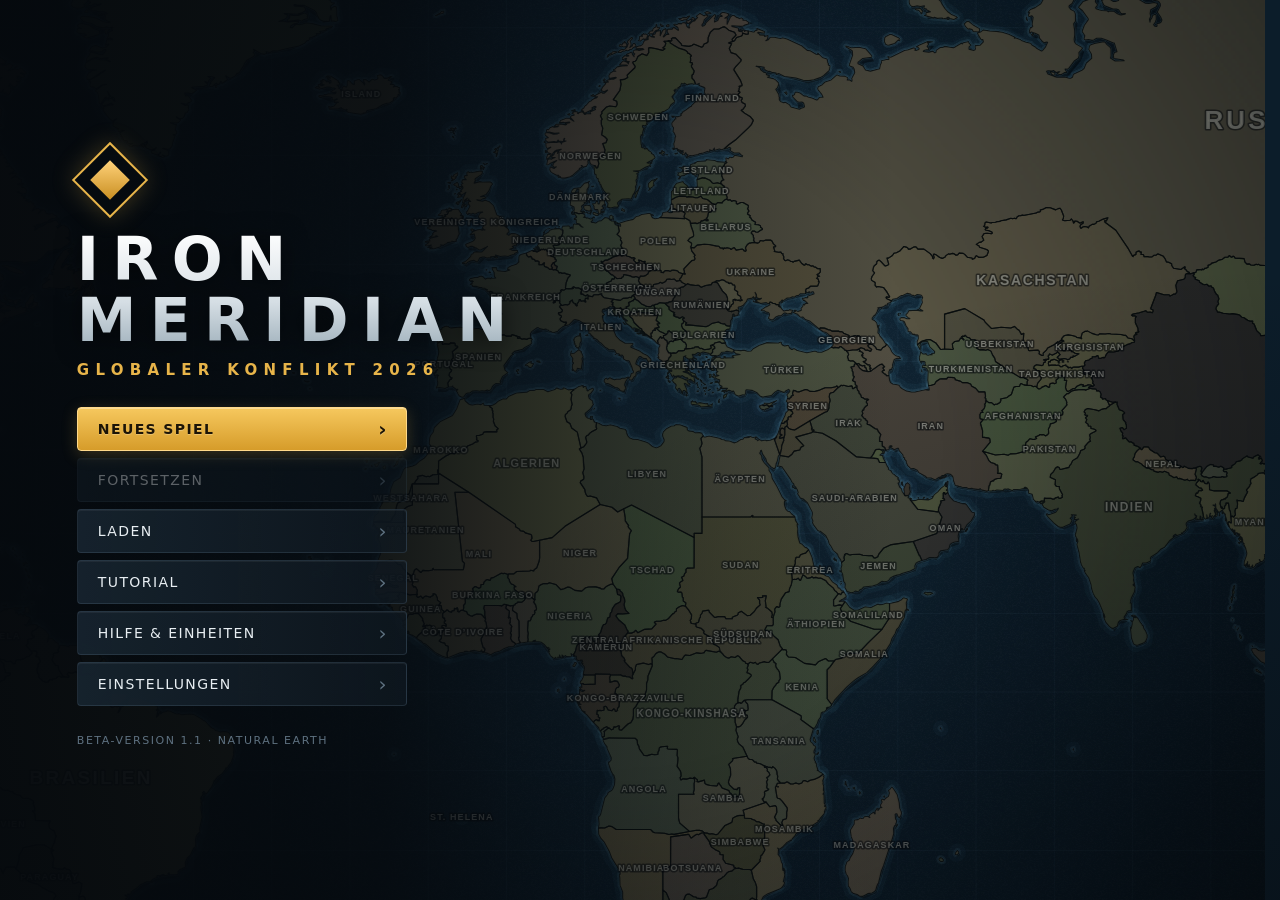
==== index.html @ 8ddc40c3 "Leistungsanzeige mit 60-s-FPS-Messung fuer den Handy-Test Einstellungen -> Leistungsanzeige (FPS) od" ====
<!doctype html>
<html lang="de">
<head>
  <meta charset="utf-8">
  <meta name="viewport" content="width=device-width, initial-scale=1, maximum-scale=1, user-scalable=no, viewport-fit=cover">
  <meta name="theme-color" content="#0b141b">
  <meta name="mobile-web-app-capable" content="yes">
  <meta name="apple-mobile-web-app-capable" content="yes">
  <meta name="description" content="IRON MERIDIAN – globales Echtzeit-Strategiespiel mit Pause (Beta).">
  <title>Iron Meridian</title>
  <link rel="manifest" href="manifest.webmanifest">
  <link rel="icon" href="assets/icon.svg" type="image/svg+xml">
  <link rel="stylesheet" href="css/style.css">
</head>
<body>
  <canvas id="map" aria-label="Weltkarte"></canvas>

  <!-- Loading -->
  <section id="loading" class="screen">
    <div class="brand"><div class="brand-mark"></div><h1 data-t="title"></h1><p data-t="subtitle"></p></div>
    <div class="progress"><div id="loadBar"></div></div>
    <p id="loadText" class="muted" data-t="loading"></p>
  </section>

  <!-- Main menu -->
  <section id="menu" class="screen" hidden>
    <div class="menu-col">
      <div class="brand left"><div class="brand-mark"></div><h1 data-t="title"></h1><p data-t="subtitle"></p></div>
      <nav class="menu-buttons">
        <button class="btn primary" id="mNew" data-t="newGame"></button>
        <button class="btn" id="mCont" data-t="cont"></button>
        <button class="btn" id="mLoad" data-t="load"></button>
        <button class="btn" id="mTut" data-t="tutorial"></button>
        <button class="btn" id="mHelp" data-t="help"></button>
        <button class="btn" id="mSettings" data-t="settings"></button>
      </nav>
      <p class="version"><span data-t="alpha"></span> 1.1 · Natural Earth</p>
    </div>
  </section>

  <!-- Scenario setup -->
  <section id="setup" class="screen" hidden>
    <div class="setup-wrap">
      <div class="setup-col panel-glass" id="setupNations">
        <h2 data-t="chooseCountry"></h2>
        <input id="setupSearch" class="input" type="search" autocomplete="off">
        <div id="blocList" class="scroll"></div>
      </div>
      <div class="setup-col panel-glass" id="setupDetail">
        <div class="setup-scroll">
          <div id="setupInfo"></div>
          <h3 data-t="gameMode"></h3>
          <div class="seg" id="modeSeg">
            <button data-mode="bloc" data-t="modeBloc"></button><button data-mode="ffa" data-t="modeFfa"></button>
          </div>
          <p id="modeDesc" class="muted small"></p>
          <h3 data-t="difficulty"></h3>
          <div class="seg" id="diffSeg">
            <button data-diff="easy" data-t="easy"></button><button data-diff="normal" data-t="normal"></button><button data-diff="hard" data-t="hard"></button>
          </div>
          <p id="diffDesc" class="muted small"></p>
          <h3 id="enemyHead" data-t="chooseEnemy"></h3>
          <div id="enemyList" class="scroll chips-list"></div>
        </div>
        <div class="row end setup-foot">
          <button class="btn" id="setupBack" data-t="back"></button>
          <button class="btn primary" id="setupStart" data-t="start"></button>
        </div>
      </div>
    </div>
  </section>

  <!-- In-game HUD -->
  <div id="hud" hidden>
    <header id="topbar">
      <div class="tb-group" id="tbNation"></div>
      <div class="tb-group res-group">
        <div class="res" id="resM" data-title="money"></div>
        <div class="res" id="resI" data-title="industry"></div>
        <div class="res" id="resO" data-title="oil"></div>
      </div>
      <div class="tb-group time-group">
        <button class="ibtn" id="btnPause" aria-label="Pause"></button>
        <div class="seg small" id="speedSeg"><button data-speed="1">1×</button><button data-speed="2">2×</button><button data-speed="4">4×</button></div>
        <div id="clock"></div>
      </div>
      <div class="tb-group right">
        <button class="ibtn" id="btnObj" aria-label="Ziele"></button>
        <button class="ibtn" id="btnMenu" aria-label="Menü"></button>
      </div>
    </header>
    <div id="pausedTag" data-t="paused"></div>
    <div id="vpTag" hidden></div>
    <div id="objBox" class="panel-glass" hidden></div>
    <div id="log"></div>
    <div id="toasts"></div>
    <aside id="panel" class="panel-glass" hidden></aside>
    <div id="hint" hidden></div>
    <nav id="cmdbar" hidden></nav>
    <div id="quick" class="panel-glass"><button data-q="land"></button><button data-q="air"></button><button data-q="sea"></button><button data-q="msl"></button><button data-q="idle"></button><div id="groups"></div></div>
    <div id="miniWrap" class="panel-glass"><canvas id="mini" width="480" height="244"></canvas></div>
    <div id="tut" class="panel-glass" hidden></div>
  </div>

  <!-- Modal dialogs -->
  <div id="modal" hidden><div class="modal-box panel-glass" role="dialog" aria-modal="true"><div id="modalBody"></div></div></div>

  <script src="js/data/world.js"></script>
  <script src="js/data/scenario.js"></script>
  <script src="js/data/units.js"></script>
  <script src="js/core/util.js"></script>
  <script src="js/i18n.js"></script>
  <script src="js/core/geo.js"></script>
  <script src="js/core/path.js"></script>
  <script src="js/core/game.js"></script>
  <script src="js/core/sim.js"></script>
  <script src="js/core/tactics.js"></script>
  <script src="js/core/ai.js"></script>
  <script src="js/render/symbols.js"></script>
  <script src="js/render/models.js"></script>
  <script src="js/render/models-land.js"></script>
  <script src="js/render/models-east-land.js"></script>
  <script src="js/render/models-air.js"></script>
  <script src="js/render/models-sea.js"></script>
  <script src="js/render/renderer.js"></script>
  <script src="js/audio.js"></script>
  <script src="js/save.js"></script>
  <script src="js/ui/icons.js"></script>
  <script src="js/ui/ui.js"></script>
  <script src="js/ui/panels.js"></script>
  <script src="js/ui/screens.js"></script>
  <script src="js/ui/input.js"></script>
  <script src="js/ui/perf.js"></script>
  <script src="js/crash.js"></script>
  <script src="js/main.js"></script>
</body>
</html>
---- css/style.css ----
/* IRON MERIDIAN – tactical command UI theme */
:root {
  --bg: #070d12;
  --panel: linear-gradient(180deg, rgba(20, 31, 41, 0.94), rgba(11, 18, 25, 0.94));
  --panel-flat: rgba(13, 21, 28, 0.92);
  --panel-solid: #111b23;
  --panel-2: rgba(25, 38, 49, 0.92);
  --card: linear-gradient(180deg, #17242f, #111c25);
  --card-hi: linear-gradient(180deg, #1d2d3a, #15222d);
  --line: rgba(150, 185, 210, 0.14);
  --line-2: rgba(150, 185, 210, 0.28);
  --line-hi: rgba(232, 181, 74, 0.65);
  --text: #e8eef2;
  --muted: #8b9eab;
  --dim: #5e7180;
  --accent: #e8b54a;
  --accent-2: #ffd27a;
  --accent-ink: #1c1406;
  --blue: #6fb3ea;
  --red: #ee6b5d;
  --good: #8fd16a;
  --warn: #e2b33c;
  --bad: #e2553c;
  --radius: 6px;
  --radius-s: 4px;
  --shadow: 0 12px 34px rgba(0, 0, 0, 0.5), 0 2px 6px rgba(0, 0, 0, 0.35);
  --inset: inset 0 1px 0 rgba(255, 255, 255, 0.05);
  --font: Bahnschrift, "DIN Alternate", "Roboto Condensed", "sans-serif-condensed", "Arial Narrow", "Segoe UI", Roboto, system-ui, sans-serif;
  --safe-l: env(safe-area-inset-left, 0px);
  --safe-r: env(safe-area-inset-right, 0px);
  --safe-b: env(safe-area-inset-bottom, 0px);
  --safe-t: env(safe-area-inset-top, 0px);
  --top-h: 54px;
}
* { box-sizing: border-box; -webkit-tap-highlight-color: transparent; }
html, body { margin: 0; height: 100%; overflow: hidden; background: var(--bg); color: var(--text); font-family: var(--font); font-size: 14px; user-select: none; -webkit-user-select: none; touch-action: none; -webkit-font-smoothing: antialiased; }
[hidden] { display: none !important; }
button { font-family: inherit; color: inherit; }
button:focus { outline: none; }
button:focus-visible, .input:focus-visible { outline: 2px solid var(--accent-2); outline-offset: 2px; }
h1, h2, h3 { margin: 0; font-weight: 600; letter-spacing: 0.06em; }
h2 { font-size: 18px; text-transform: uppercase; margin-bottom: 12px; }
h3 { display: flex; align-items: center; gap: 10px; font-size: 11px; text-transform: uppercase; color: var(--muted); margin: 18px 0 9px; letter-spacing: 0.16em; font-weight: 600; }
h3::after { content: ''; flex: 1; height: 1px; background: linear-gradient(90deg, var(--line-2), transparent); }
.muted { color: var(--muted); }
.small { font-size: 12px; }
.row { display: flex; gap: 8px; align-items: center; }
.row.end { justify-content: flex-end; margin-top: 18px; }
.scroll { overflow-y: auto; overscroll-behavior: contain; touch-action: pan-y; }
.scroll, .p-body, .modal-box, .setup-scroll { scrollbar-width: thin; scrollbar-color: #2e4251 transparent; }
::-webkit-scrollbar { width: 6px; height: 6px; }
::-webkit-scrollbar-thumb { background: #2e4251; border-radius: 3px; }
::-webkit-scrollbar-track { background: transparent; }
#map { position: fixed; inset: 0; display: block; cursor: default; }
#map.order { cursor: crosshair; }

/* Glass panel with a gold corner bracket (top left) and a faint top highlight. */
.panel-glass { position: relative; background: var(--panel); border: 1px solid var(--line); border-radius: var(--radius); box-shadow: var(--shadow), var(--inset); backdrop-filter: blur(8px); -webkit-backdrop-filter: blur(8px); }
.panel-glass::before { content: ''; position: absolute; left: -1px; top: -1px; width: 14px; height: 14px; border-left: 2px solid var(--accent); border-top: 2px solid var(--accent); border-top-left-radius: var(--radius); pointer-events: none; opacity: .85; }

/* ---------- Buttons ---------- */
.btn { position: relative; background: var(--card); border: 1px solid var(--line-2); border-radius: var(--radius-s); padding: 11px 18px; font-size: 14px; letter-spacing: 0.1em; text-transform: uppercase; cursor: pointer; transition: background .15s, border-color .15s, transform .06s, box-shadow .15s, color .15s; text-align: left; box-shadow: var(--inset); }
.btn:hover:not(:disabled) { background: var(--card-hi); border-color: var(--line-hi); box-shadow: var(--inset), 0 0 0 1px rgba(232,181,74,.15), 0 4px 14px rgba(0,0,0,.35); }
.btn:active:not(:disabled) { transform: translateY(1px); }
.btn.primary { background: linear-gradient(180deg, #f6c85e, #d69c2a); color: var(--accent-ink); border-color: #ffd98a; font-weight: 700; text-shadow: 0 1px 0 rgba(255,255,255,.25); box-shadow: inset 0 1px 0 rgba(255,255,255,.35), 0 4px 16px rgba(232,181,74,.22); }
.btn.primary:hover:not(:disabled) { background: linear-gradient(180deg, #ffd36f, #e2a834); border-color: #ffe3a6; box-shadow: inset 0 1px 0 rgba(255,255,255,.4), 0 6px 22px rgba(232,181,74,.35); }
.btn:disabled { opacity: .38; cursor: not-allowed; }
.btn.danger { border-color: rgba(226,85,60,.55); color: #ffc9bf; }
.btn.danger:hover:not(:disabled) { border-color: var(--bad); background: linear-gradient(180deg, #3a1d1a, #261412); }
.btn.sm { padding: 7px 11px; font-size: 11px; letter-spacing: .08em; }
.ibtn { width: 38px; height: 38px; display: inline-grid; place-items: center; background: var(--card); border: 1px solid var(--line-2); border-radius: var(--radius-s); cursor: pointer; padding: 0; transition: border-color .15s, background .15s, color .15s; box-shadow: var(--inset); }
.ibtn:hover { border-color: var(--line-hi); background: var(--card-hi); color: var(--accent-2); }
.ibtn svg { width: 18px; height: 18px; }
.seg { display: inline-flex; border: 1px solid var(--line-2); border-radius: var(--radius-s); overflow: hidden; background: rgba(6,11,15,.55); }
.seg button { background: transparent; border: 0; padding: 9px 14px; cursor: pointer; font-size: 12px; letter-spacing: .08em; text-transform: uppercase; border-right: 1px solid var(--line); color: var(--muted); transition: background .15s, color .15s; }
.seg button:hover:not(.on) { color: var(--text); background: rgba(255,255,255,.04); }
.seg button:last-child { border-right: 0; }
.seg button.on { background: linear-gradient(180deg, #f3c35a, #d69c2a); color: var(--accent-ink); font-weight: 700; }
.seg.small button { padding: 0 10px; height: 36px; font-size: 12px; font-weight: 600; }
.input { width: 100%; background: rgba(5,10,14,.7); border: 1px solid var(--line-2); border-radius: var(--radius-s); color: var(--text); padding: 10px 12px 10px 34px; font: inherit; margin-bottom: 12px; user-select: text; transition: border-color .15s;
  background-image: url("data:image/svg+xml,%3Csvg xmlns='http://www.w3.org/2000/svg' viewBox='0 0 24 24' fill='none' stroke='%238b9eab' stroke-width='2' stroke-linecap='round'%3E%3Ccircle cx='11' cy='11' r='7'/%3E%3Cpath d='M20 20l-4-4'/%3E%3C/svg%3E"); background-repeat: no-repeat; background-position: 10px center; background-size: 16px; }
.input:focus { border-color: var(--line-hi); outline: none; }

/* ---------- Screens ---------- */
.screen { position: fixed; inset: 0; z-index: 20; display: flex; align-items: center; justify-content: center; }
#loading { flex-direction: column; gap: 24px; background: radial-gradient(ellipse at 50% 45%, #15283a 0%, #09121a 55%, #04080b 100%); }
#loading::after { content: ''; position: absolute; inset: 0; pointer-events: none; background: repeating-linear-gradient(0deg, rgba(255,255,255,.018) 0 1px, transparent 1px 3px); }
.brand { text-align: center; position: relative; }
.brand h1 { font-size: clamp(30px, 6vw, 60px); letter-spacing: .22em; font-weight: 700; line-height: 1.02; background: linear-gradient(180deg, #ffffff 0%, #d5dee4 60%, #9fb0bb 100%); -webkit-background-clip: text; background-clip: text; color: transparent; filter: drop-shadow(0 3px 12px rgba(0,0,0,.6)); }
/* The gradient is clipped to the text box, so the box must be as wide as the (letter-spaced) title, not the column. */
.brand.left h1 { display: inline-block; }
.brand p { margin: 10px 0 0; color: var(--accent); letter-spacing: .42em; text-transform: uppercase; font-size: clamp(11px, 1.5vw, 15px); font-weight: 600; }
.brand.left { text-align: left; }
.brand-mark { width: 54px; height: 54px; margin: 0 auto 18px; border: 2px solid var(--accent); transform: rotate(45deg); position: relative; box-shadow: 0 0 24px rgba(232,181,74,.25); animation: markPulse 3.2s ease-in-out infinite; }
.brand-mark::after { content: ''; position: absolute; inset: 11px; background: linear-gradient(135deg, var(--accent-2), #c98f22); }
@keyframes markPulse { 50% { box-shadow: 0 0 38px rgba(232,181,74,.45); } }
.brand.left .brand-mark { margin: 0 0 22px 6px; }
.progress { width: min(380px, 70vw); height: 4px; background: rgba(255,255,255,.06); border-radius: 2px; overflow: hidden; box-shadow: 0 0 0 1px var(--line); }
#loadBar { height: 100%; width: 0; background: linear-gradient(90deg, #c98f22, var(--accent-2)); transition: width .2s; box-shadow: 0 0 12px rgba(232,181,74,.6); }
#loadText { letter-spacing: .14em; text-transform: uppercase; font-size: 12px; }

#menu { justify-content: flex-start; background: linear-gradient(90deg, rgba(5,9,13,.95) 0%, rgba(5,9,13,.82) 30%, rgba(5,9,13,.2) 58%, rgba(5,9,13,0) 70%), radial-gradient(ellipse at 100% 100%, rgba(5,9,13,.5), transparent 50%); }
.menu-col { padding: 0 calc(6vw + var(--safe-l)); display: flex; flex-direction: column; gap: 28px; max-width: 540px; animation: menuIn .5s ease-out both; }
@keyframes menuIn { from { opacity: 0; transform: translateX(-16px); } }
.menu-buttons { display: flex; flex-direction: column; gap: 7px; width: min(330px, 80vw); }
.menu-buttons .btn { padding: 13px 18px 13px 20px; display: flex; align-items: center; justify-content: space-between; background: linear-gradient(90deg, rgba(23,36,47,.92), rgba(15,24,32,.75)); border-color: var(--line); }
.menu-buttons .btn::after { content: '›'; font-size: 20px; line-height: 0; color: var(--dim); transition: transform .15s, color .15s; }
.menu-buttons .btn:hover:not(:disabled)::after { transform: translateX(4px); color: var(--accent); }
.menu-buttons .btn:hover:not(:disabled) { padding-left: 24px; }
.menu-buttons .btn.primary { background: linear-gradient(180deg, #f6c85e, #d69c2a); border-color: #ffd98a; }
.menu-buttons .btn.primary::after { color: var(--accent-ink); }
.version { color: var(--dim); font-size: 11px; letter-spacing: .14em; margin: 0; text-transform: uppercase; }

#setup { background: radial-gradient(ellipse at center, transparent 40%, rgba(4,8,11,.55) 100%); padding: calc(16px + var(--safe-t)) calc(16px + var(--safe-r)) calc(16px + var(--safe-b)) calc(16px + var(--safe-l)); pointer-events: none; }
.setup-wrap { width: 100%; height: 100%; display: flex; justify-content: space-between; gap: 16px; }
.setup-col { pointer-events: auto; width: min(390px, 46vw); padding: 20px; display: flex; flex-direction: column; min-height: 0; animation: fadeUp .35s ease-out both; }
.setup-col + .setup-col { animation-delay: .06s; }
#setupDetail { overflow: hidden; }
.setup-scroll { flex: 1; min-height: 0; overflow-y: auto; margin-right: -8px; padding-right: 8px; }
/* Back / Start always stay visible below the scrolling settings. */
.setup-foot { flex: none; margin-top: 12px; padding-top: 12px; border-top: 1px solid var(--line); }
@keyframes fadeUp { from { opacity: 0; transform: translateY(10px); } }
#blocList { flex: 1; min-height: 0; margin-right: -8px; padding-right: 8px; }
.bloc { margin-bottom: 14px; }
.bloc-name { font-size: 10px; text-transform: uppercase; letter-spacing: .18em; color: var(--accent); margin: 8px 0 7px; font-weight: 600; opacity: .9; }
.nation-grid { display: grid; grid-template-columns: repeat(auto-fill, minmax(108px, 1fr)); gap: 6px; }
.nation { background: var(--card); border: 1px solid var(--line); border-radius: var(--radius-s); padding: 8px 9px; font-size: 13px; cursor: pointer; text-align: left; display: flex; flex-direction: column; gap: 4px; transition: border-color .15s, background .15s, transform .06s; box-shadow: var(--inset); }
.nation small { color: var(--blue); font-size: 9px; letter-spacing: .02em; opacity: .7; }
.nation:hover { border-color: var(--line-2); background: var(--card-hi); }
.nation:active { transform: scale(.98); }
.nation.on { border-color: var(--blue); background: linear-gradient(180deg, rgba(111,179,234,.28), rgba(111,179,234,.12)); box-shadow: 0 0 0 1px rgba(111,179,234,.35), 0 0 16px rgba(111,179,234,.18); }
.nation.on small { opacity: 1; }
#setupInfo h2 { font-size: 22px; color: #fff; }
#blocList { overflow-x: hidden; }
.chips-list { max-height: 34vh; min-height: 120px; display: flex; flex-direction: column; gap: 6px; }
.enemy-opt { text-align: left; background: var(--card); border: 1px solid var(--line); border-left: 3px solid rgba(238,107,93,.35); border-radius: var(--radius-s); padding: 10px 12px; cursor: pointer; transition: border-color .15s, background .15s; line-height: 1.4; }
.enemy-opt:hover { border-color: var(--line-2); border-left-color: rgba(238,107,93,.7); }
.enemy-opt.on { border-color: rgba(238,107,93,.75); border-left-color: var(--red); background: linear-gradient(90deg, rgba(238,107,93,.22), rgba(238,107,93,.06)); }
.enemy-opt b { display: block; font-size: 13px; letter-spacing: .06em; text-transform: uppercase; margin-bottom: 2px; }
.enemy-opt span { font-size: 11px; color: var(--muted); }
.side-tag { display: inline-block; padding: 3px 8px; border-radius: 3px; font-size: 10px; letter-spacing: .12em; text-transform: uppercase; font-weight: 700; white-space: nowrap; }
.side-tag.P { background: rgba(111,179,234,.18); color: var(--blue); box-shadow: inset 0 0 0 1px rgba(111,179,234,.35); }
.side-tag.E { background: rgba(238,107,93,.18); color: var(--red); box-shadow: inset 0 0 0 1px rgba(238,107,93,.35); }
.side-tag.N { background: rgba(160,160,150,.16); color: #bbb; box-shadow: inset 0 0 0 1px rgba(160,160,150,.3); }
.side-tag.A { background: rgba(95,208,191,.16); color: #7fe0d1; box-shadow: inset 0 0 0 1px rgba(95,208,191,.35); }
.chip.own { background: rgba(111,179,234,.28); border-color: rgba(111,179,234,.6); color: #fff; }
.chip.ally { background: rgba(95,208,191,.1); border-color: rgba(95,208,191,.3); color: #cff3ec; }
.chips { display: flex; flex-wrap: wrap; gap: 4px; margin-top: 8px; }
.chip { font-size: 11px; padding: 3px 8px; border-radius: 10px; background: rgba(111,179,234,.1); border: 1px solid rgba(111,179,234,.22); color: #cfe3f3; }
.stat-line { display: flex; justify-content: space-between; align-items: center; font-size: 12px; color: var(--muted); padding: 6px 0; border-bottom: 1px solid var(--line); }
.stat-line b { color: var(--text); font-weight: 600; font-variant-numeric: tabular-nums; }

/* ---------- HUD ---------- */
#hud { position: fixed; inset: 0; z-index: 10; pointer-events: none; }
#hud > * { pointer-events: auto; }
#topbar { position: absolute; top: 0; left: 0; right: 0; height: var(--top-h); display: flex; align-items: center; gap: 10px; padding: 7px calc(10px + var(--safe-r)) 7px calc(10px + var(--safe-l));
  background: linear-gradient(180deg, rgba(14,23,31,.97), rgba(8,14,19,.92)); border-bottom: 1px solid var(--line); box-shadow: 0 6px 24px rgba(0,0,0,.4); }
#topbar::after { content: ''; position: absolute; left: 0; right: 0; bottom: -1px; height: 1px; background: linear-gradient(90deg, transparent, rgba(232,181,74,.55) 20%, rgba(232,181,74,.55) 80%, transparent); opacity: .5; }
.tb-group { display: flex; align-items: center; gap: 8px; }
.tb-group.right { margin-left: auto; }
#tbNation { font-weight: 700; letter-spacing: .14em; text-transform: uppercase; font-size: 13px; padding: 0 14px 0 4px; height: 38px; border-right: 1px solid var(--line); white-space: nowrap; }
#tbNation .dot { display: inline-block; width: 10px; height: 10px; background: var(--blue); margin-right: 10px; transform: rotate(45deg); box-shadow: 0 0 10px rgba(111,179,234,.7); }
.res-group { gap: 6px; }
.res { display: flex; align-items: center; gap: 8px; font-variant-numeric: tabular-nums; height: 38px; padding: 0 12px 0 9px; background: rgba(5,10,14,.55); border: 1px solid var(--line); border-radius: var(--radius-s); position: relative; }
.res svg { width: 18px; height: 18px; flex: none; }
.res .v { font-size: 15px; font-weight: 700; min-width: 44px; line-height: 1; }
.res .inc { font-size: 10px; color: var(--good); line-height: 1; letter-spacing: .02em; }
.res .v, .res .inc { display: block; }
.res .inc.neg, .res.neg .v { color: var(--bad, #e2553c); }
.res { cursor: pointer; }
.res .num { display: flex; flex-direction: column; gap: 3px; }
.time-group { margin-left: 6px; padding-left: 12px; border-left: 1px solid var(--line); }
#clock { font-size: 11px; color: var(--muted); letter-spacing: .06em; white-space: nowrap; font-variant-numeric: tabular-nums; line-height: 1.25; }
#clock b { color: var(--text); display: block; font-size: 13px; letter-spacing: .04em; }
#btnPause { width: 42px; }
#btnPause.on { background: linear-gradient(180deg, #f6c85e, #d69c2a); color: var(--accent-ink); border-color: var(--accent-2); box-shadow: 0 0 14px rgba(232,181,74,.4); }
#pausedTag { position: absolute; top: calc(var(--top-h) + 10px); left: 50%; transform: translateX(-50%); padding: 5px 20px 5px 16px; background: linear-gradient(180deg, rgba(246,200,94,.96), rgba(214,156,42,.96)); color: var(--accent-ink); font-weight: 700; letter-spacing: .32em; font-size: 12px; border-radius: 3px; pointer-events: none; box-shadow: 0 4px 18px rgba(232,181,74,.3); animation: pausedPulse 2s ease-in-out infinite; }
#pausedTag::before { content: '❚❚'; letter-spacing: 1px; margin-right: 10px; font-size: 10px; }
@keyframes pausedPulse { 50% { opacity: .78; } }

#objBox { position: absolute; top: calc(var(--top-h) + 8px); right: calc(10px + var(--safe-r)); width: 300px; max-width: calc(100vw - 20px); padding: 16px; z-index: 2; animation: fadeUp .2s ease-out;
  max-height: calc(100% - var(--top-h) - 16px); overflow-y: auto; overscroll-behavior: contain; }
#objBox h2 { font-size: 14px; color: var(--accent); letter-spacing: .14em; }
#objBox .meter { height: 8px; background: rgba(255,255,255,.06); border-radius: 4px; overflow: hidden; margin: 6px 0 12px; box-shadow: inset 0 0 0 1px var(--line); }
#objBox .meter i { display: block; height: 100%; background: linear-gradient(90deg, #3f86c4, var(--blue)); box-shadow: 0 0 10px rgba(111,179,234,.6); }
#objBox .meter.vp { position: relative; height: 10px; }
#objBox .meter.vp s { position: absolute; top: 0; bottom: 0; width: 2px; margin-left: -1px; background: var(--accent); box-shadow: 0 0 6px rgba(232,181,74,.8); }
#objBox .stat-line b.neg { color: var(--bad, #e2553c); }
#objBox .desc.small { font-size: 11px; margin: 0 0 10px; }
#objBox .vp-hold { margin: 0 0 8px; padding: 6px 10px; border-radius: 3px; font-weight: 700; font-size: 12px; background: rgba(143,209,106,.15); color: #c6efad; border: 1px solid rgba(143,209,106,.5); }
#objBox .vp-hold.lose { background: rgba(226,85,60,.15); color: #ffd2c8; border-color: rgba(226,85,60,.6); }

/* Points victory / surrender countdown under the top bar. */
#vpTag { position: absolute; top: calc(var(--top-h) + 42px); left: 50%; transform: translateX(-50%); padding: 5px 16px; font-weight: 700; letter-spacing: .2em; font-size: 12px; border-radius: 3px; pointer-events: none; white-space: nowrap; animation: pausedPulse 1.4s ease-in-out infinite; z-index: 2; }
#vpTag.win { background: linear-gradient(180deg, rgba(120,190,90,.96), rgba(70,140,55,.96)); color: #0d1a0a; box-shadow: 0 4px 18px rgba(143,209,106,.35); }
#vpTag.lose { background: linear-gradient(180deg, rgba(226,85,60,.96), rgba(170,50,35,.96)); color: #fff; box-shadow: 0 4px 18px rgba(226,85,60,.35); }
#vpTag[hidden] { display: none; }

#log { position: absolute; top: calc(var(--top-h) + 10px); left: calc(10px + var(--safe-l)); width: 310px; display: flex; flex-direction: column; gap: 4px; pointer-events: none; }
.log-item { position: relative; font-size: 12px; line-height: 1.35; padding: 6px 10px 6px 26px; background: linear-gradient(90deg, rgba(10,17,23,.9), rgba(10,17,23,.65)); border: 1px solid var(--line); border-left: 3px solid var(--muted); border-radius: 3px; animation: logIn .25s ease-out; transition: opacity .6s, background .15s; box-shadow: 0 3px 10px rgba(0,0,0,.25); }
.log-item::before { content: '•'; position: absolute; left: 10px; top: 50%; transform: translateY(-50%); font-weight: 700; color: var(--muted); }
.log-item[style*="pointer"]:hover { background: linear-gradient(90deg, rgba(25,38,49,.95), rgba(14,22,29,.8)); }
.log-item.good { border-left-color: var(--good); }
.log-item.good::before { content: '▲'; color: var(--good); font-size: 9px; }
.log-item.bad { border-left-color: var(--bad); }
.log-item.bad::before { content: '!'; color: var(--bad); }
.log-item.info { border-left-color: var(--blue); }
.log-item.info::before { content: 'i'; color: var(--blue); font-style: italic; }
.log-item.warn { border-left-color: var(--warn); }
.log-item.warn::before { content: '▲'; color: var(--warn); font-size: 9px; }
@keyframes logIn { from { opacity: 0; transform: translateX(-10px); } }
#toasts { position: absolute; top: calc(var(--top-h) + 46px); left: 50%; transform: translateX(-50%); display: flex; flex-direction: column; align-items: center; gap: 6px; pointer-events: none; z-index: 3; }
.toast { padding: 10px 20px; background: linear-gradient(180deg, rgba(22,34,44,.97), rgba(12,19,26,.97)); border: 1px solid var(--line-2); border-radius: var(--radius); font-size: 13px; letter-spacing: .04em; animation: toastIn .22s cubic-bezier(.2,1.4,.5,1); box-shadow: var(--shadow); }
@keyframes toastIn { from { opacity: 0; transform: translateY(-8px) scale(.96); } }
.toast.bad { border-color: rgba(226,85,60,.75); color: #ffd2c8; background: linear-gradient(180deg, rgba(58,24,20,.97), rgba(32,13,11,.97)); }
.toast.good { border-color: rgba(143,209,106,.6); }

/* Side panel */
#panel { position: absolute; top: calc(var(--top-h) + 8px); right: calc(10px + var(--safe-r)); bottom: calc(82px + var(--safe-b)); width: 350px; display: flex; flex-direction: column; overflow: hidden; animation: panelIn .2s ease-out; }
@keyframes panelIn { from { opacity: 0; transform: translateX(14px); } }
/* Folded: only the head stays, the map behind is free. */
#panel.min { bottom: auto; height: auto; animation: none; }
#panel.min .p-body { display: none; }
#panel.min .p-head { border-bottom: 0; }
#panel.min .ttl { cursor: pointer; }
.p-head .fold { margin-right: -6px; }
.p-head { padding: 14px 14px 12px 16px; border-bottom: 1px solid var(--line); display: flex; gap: 10px; align-items: flex-start; background: linear-gradient(180deg, rgba(255,255,255,.035), transparent); }
.p-head .ttl { flex: 1; min-width: 0; }
.p-head h2 { font-size: 17px; margin: 0; text-transform: none; letter-spacing: .03em; white-space: nowrap; overflow: hidden; text-overflow: ellipsis; color: #fff; }
.p-head .sub { font-size: 10px; color: var(--muted); letter-spacing: .12em; text-transform: uppercase; margin-top: 4px; }
.p-head .side-tag { margin-top: 2px; }
.p-head .x { flex: none; width: 32px; height: 32px; }
.p-body { padding: 12px 16px 16px; overflow-y: auto; flex: 1; touch-action: pan-y; overscroll-behavior: contain; }
.kv { display: grid; grid-template-columns: auto 1fr; gap: 7px 14px; font-size: 12px; margin-bottom: 10px; align-items: center; padding: 10px 12px; background: rgba(5,10,14,.4); border: 1px solid var(--line); border-radius: var(--radius-s); }
.kv span { color: var(--muted); }
.bar { height: 6px; background: rgba(255,255,255,.07); border-radius: 3px; overflow: hidden; margin-top: 4px; box-shadow: inset 0 0 0 1px rgba(0,0,0,.25); }
.bar i { display: block; height: 100%; background: linear-gradient(90deg, #6bb04a, var(--good)); transition: width .3s; border-radius: 3px; }
.bar.warn i { background: linear-gradient(90deg, #c8901f, var(--warn)); }
.bar.bad i { background: linear-gradient(90deg, #b8392a, var(--bad)); }
.bar.blue i { background: linear-gradient(90deg, #3f86c4, var(--blue)); }
.stars { color: var(--accent); letter-spacing: 2px; text-shadow: 0 0 8px rgba(232,181,74,.4); }
.stars .muted { text-shadow: none; color: #33424d; }
/* Tabs wrap into rows, so every tab stays visible even with all institutions built. */
.tabs { display: flex; flex-wrap: wrap; gap: 4px; margin: 10px 0 10px; padding: 3px; background: rgba(5,10,14,.5); border: 1px solid var(--line); border-radius: var(--radius-s); }
.tabs button { flex: 1 1 28%; min-width: 0; background: transparent; border: 0; border-radius: 3px; padding: 8px 6px; font-size: 11px; text-transform: uppercase; letter-spacing: .06em; color: var(--muted); cursor: pointer; white-space: nowrap; overflow: hidden; text-overflow: ellipsis; transition: background .15s, color .15s; display: flex; align-items: center; justify-content: center; gap: 5px; }
.tabs button small { font-size: 9px; padding: 0 4px; border-radius: 6px; background: rgba(255,255,255,.08); color: inherit; letter-spacing: 0; }
.tabs button:hover:not(.on) { color: var(--text); background: rgba(255,255,255,.04); }
.tabs button.on { color: var(--accent-ink); background: linear-gradient(180deg, #f3c35a, #d69c2a); font-weight: 700; }
.bld { display: flex; align-items: center; gap: 10px; padding: 8px 0; border-bottom: 1px solid var(--line); font-size: 13px; min-height: 44px; }
.bld:last-child { border-bottom: 0; }
.bld .nm { flex: 1; }
.bld .lv { color: var(--accent); font-size: 11px; min-width: 40px; font-weight: 600; letter-spacing: .04em; }
.cost { display: inline-flex; gap: 8px; font-size: 11px; color: #b7c5ce; font-variant-numeric: tabular-nums; align-items: center; }
.cost i { font-style: normal; display: inline-flex; align-items: center; gap: 3px; }
.cost svg { width: 12px; height: 12px; }
.cost .no { color: var(--bad); }
.ugrid { display: grid; grid-template-columns: repeat(2, 1fr); gap: 7px; }
.ucard { background: var(--card); border: 1px solid var(--line); border-radius: var(--radius-s); padding: 8px; text-align: left; cursor: pointer; display: flex; flex-direction: column; gap: 6px; min-height: 80px; position: relative; transition: border-color .15s, background .15s, transform .06s, box-shadow .15s; box-shadow: var(--inset); overflow: hidden; }
.ucard::after { content: '+'; position: absolute; right: 7px; bottom: 4px; font-size: 18px; font-weight: 300; color: var(--accent); opacity: 0; transition: opacity .15s; }
.ucard:hover:not(.off) { border-color: var(--line-hi); background: var(--card-hi); box-shadow: var(--inset), 0 4px 14px rgba(0,0,0,.35); }
.ucard:hover:not(.off)::after { opacity: .9; }
.ucard:active:not(.off) { transform: scale(.97); }
.ucard.off { opacity: .42; cursor: not-allowed; filter: saturate(.4); }
.ucard .top { display: flex; flex-direction: column; gap: 4px; align-items: stretch; }
.ucard img { width: 100%; max-width: 98px; height: 52px; object-fit: contain; align-self: center; flex: none; background: radial-gradient(ellipse at center, rgba(111,179,234,.16), transparent 70%); border-radius: 3px; }
.ucard .nm { font-size: 12px; line-height: 1.15; font-weight: 600; overflow-wrap: break-word; hyphens: auto; -webkit-hyphens: auto; }
.ucard .lock { font-size: 10px; color: var(--warn); line-height: 1.25; }
.ucard .upk { font-size: 10px; color: var(--muted, #9aa7ae); line-height: 1.2; }
.ucard .tm { position: absolute; right: 6px; top: 6px; font-size: 10px; color: var(--muted); background: rgba(5,10,14,.6); padding: 1px 5px; border-radius: 8px; }
.qitem { display: flex; align-items: center; gap: 10px; padding: 7px 10px; font-size: 12px; background: rgba(5,10,14,.4); border: 1px solid var(--line); border-radius: var(--radius-s); margin-bottom: 4px; }
.qitem .nm { flex: 2 1 auto; min-width: 0; white-space: nowrap; overflow: hidden; text-overflow: ellipsis; }
.qitem .bar { flex: 1 1 40px; min-width: 36px; margin: 0; }
.qitem .bar i { transition: width .25s linear; }
.qitem button { background: transparent; border: 1px solid var(--line-2); border-radius: 3px; width: 26px; height: 26px; cursor: pointer; padding: 0; color: var(--muted); flex: none; transition: color .15s, border-color .15s; }
.qitem button:hover { color: var(--bad); border-color: var(--bad); }
.unit-big { display: flex; gap: 14px; align-items: center; margin-bottom: 12px; }
.unit-big img { width: 76px; height: 54px; flex: none; background: radial-gradient(ellipse at center, rgba(111,179,234,.18), transparent 70%); border-radius: var(--radius-s); border: 1px solid var(--line); }
.wpn { display: flex; justify-content: space-between; font-size: 12px; padding: 6px 0; border-bottom: 1px solid var(--line); }
.wpn span { color: var(--muted); }
.groups { display: grid; grid-template-columns: repeat(auto-fill, minmax(96px, 1fr)); gap: 6px; }
.gchip { background: var(--card); border: 1px solid var(--line); border-radius: var(--radius-s); padding: 6px 7px; display: flex; gap: 6px; align-items: center; cursor: pointer; font-size: 11px; text-align: left; transition: border-color .15s; }
.gchip:hover { border-color: var(--line-hi); }
.gchip img { width: 30px; height: 21px; flex: none; }
.gchip b { font-size: 15px; color: var(--accent); }
.gchip { min-width: 0; }
.gchip span { min-width: 0; overflow: hidden; text-overflow: ellipsis; white-space: nowrap; }
.desc { font-size: 12px; color: var(--muted); line-height: 1.5; margin: 4px 0 10px; }
.mini-list .row { padding: 6px 0; border-bottom: 1px solid var(--line); font-size: 12px; }
.mini-list .row span { flex: 1; }
.mini-list .row span.row { flex: none; gap: 4px; }
/* Province panel: views, batch size and army target. */
.view-seg { display: flex; margin-top: 12px; }
.view-seg button { flex: 1; }
.opt-row { display: flex; align-items: center; justify-content: space-between; gap: 8px; margin: 0 0 8px; font-size: 11px; color: var(--muted); text-transform: uppercase; letter-spacing: .06em; }
.opt-row .seg { flex-wrap: wrap; max-width: 75%; }
.opt-row .seg.small button { height: 30px; padding: 0 9px; }
.qitem img { width: 26px; height: 18px; flex: none; }
.qitem .cnt { color: var(--accent); }
.army-tag { display: inline-grid; place-items: center; min-width: 16px; height: 16px; padding: 0 3px; font-size: 10px; font-weight: 700; border-radius: 3px; background: var(--accent); color: var(--accent-ink); }
.bld .nm small { display: block; font-size: 10px; color: var(--muted); margin-top: 2px; line-height: 1.3; }
.warn-line { color: var(--warn); }
.fcard .fl { display: flex; flex-wrap: wrap; gap: 4px 8px; font-size: 11px; font-weight: 700; color: var(--accent); }
.fcard .fl span { display: flex; align-items: center; gap: 2px; }
.fcard .fl img { width: 26px; height: 18px; max-width: none; background: none; }
.nuke-ico { display: grid; place-items: center; height: 52px; font-size: 34px; color: #ffd84a; text-shadow: 0 0 12px rgba(255,210,60,.5); font-style: normal; }
.nukecard { border-color: rgba(255,210,60,.35); }
.btn.sm.nuke, .cmd.nuke { border-color: rgba(255,210,60,.55); color: #ffd84a; }
/* Air force and missile overviews (quick bar). */
.btn-row { display: flex; flex-wrap: wrap; gap: 6px; margin-bottom: 10px; }
.btn-row .btn { flex: 1 1 auto; }
.alist { display: flex; flex-direction: column; gap: 4px; margin-top: 6px; }
.arow, .mrow { display: flex; align-items: center; gap: 10px; padding: 6px 9px; font-size: 12px; text-align: left; color: var(--text); background: var(--card); border: 1px solid var(--line); border-left: 3px solid var(--line-2); border-radius: var(--radius-s); }
.arow { cursor: pointer; transition: border-color .15s; }
.arow:hover { border-color: var(--line-hi); }
.arow.ground { border-left-color: var(--good); }
.arow.fly { border-left-color: var(--blue); }
.arow.cas { border-left-color: var(--accent); }
.arow img, .mrow img { width: 34px; height: 24px; flex: none; }
.arow .nm, .mrow .nm { flex: 1 1 auto; min-width: 0; overflow: hidden; text-overflow: ellipsis; white-space: nowrap; }
.arow .nm small, .mrow .nm small { display: block; font-size: 10px; color: var(--muted); margin-top: 1px; overflow: hidden; text-overflow: ellipsis; }
.arow .bar { flex: 0 0 54px; margin: 0; }
.mrow { margin-bottom: 5px; }
.mrow .nm b { color: var(--accent); }
.mrow .btn { flex: none; }
.mrow.on { border-color: var(--accent); background: linear-gradient(90deg, rgba(232,181,74,.18), rgba(232,181,74,.05)); }
.cmd.nuke .nuke-ico { height: 21px; font-size: 20px; }
.ency .nuke-ico { height: 30px; font-size: 24px; }
#hint.nuke { background: linear-gradient(180deg, rgba(255,220,80,.97), rgba(226,85,60,.97)); }
/* Army controls in the selection panel. */
.army-box { display: flex; flex-direction: column; gap: 6px; padding: 8px; margin-bottom: 10px; background: rgba(232,181,74,.06); border: 1px solid rgba(232,181,74,.22); border-radius: var(--radius-s); }
.army-row { display: flex; flex-wrap: wrap; align-items: center; gap: 6px; }
.army-row .nm { font-weight: 700; font-size: 13px; }
.army-badge { display: grid; place-items: center; width: 22px; height: 22px; background: var(--accent); color: var(--accent-ink); border-radius: 4px; font-size: 13px; }
.achip { font-size: 11px; padding: 6px 10px; min-height: 30px; border-radius: var(--radius-s); background: var(--card); border: 1px solid var(--line-2); color: var(--text); cursor: pointer; letter-spacing: .03em; transition: border-color .15s, background .15s; }
.achip:hover { border-color: var(--line-hi); background: var(--card-hi); }
.achip.on { border-color: var(--accent); background: linear-gradient(180deg, rgba(232,181,74,.3), rgba(232,181,74,.12)); color: #fff; }
.achip.bad:hover { border-color: var(--bad); color: var(--bad); }
.uchip { position: relative; }
.uchip em { position: absolute; top: 2px; right: 3px; font-style: normal; font-size: 9px; font-weight: 700; color: var(--accent); }


#hint { position: absolute; bottom: calc(92px + var(--safe-b)); left: 50%; transform: translateX(-50%); padding: 8px 8px 8px 16px; background: linear-gradient(180deg, rgba(246,200,94,.97), rgba(214,156,42,.97)); color: var(--accent-ink); font-weight: 600; font-size: 13px; border-radius: var(--radius); display: flex; gap: 14px; align-items: center; letter-spacing: .03em; box-shadow: 0 6px 22px rgba(232,181,74,.3); animation: toastIn .2s ease-out; white-space: nowrap; max-width: calc(100vw - 24px); }
#hint span { overflow: hidden; text-overflow: ellipsis; }
#hint button { background: rgba(0,0,0,.18); border: 0; border-radius: 3px; padding: 5px 10px; cursor: pointer; font-weight: 700; text-transform: uppercase; font-size: 11px; letter-spacing: .08em; }
#hint button:hover { background: rgba(0,0,0,.3); }

/* Command bar */
#cmdbar { position: absolute; bottom: calc(10px + var(--safe-b)); left: 50%; transform: translateX(-50%); display: flex; gap: 4px; padding: 6px; background: var(--panel); border: 1px solid var(--line); border-radius: var(--radius); max-width: calc(100vw - 290px); overflow-x: auto; scrollbar-width: none; box-shadow: var(--shadow), var(--inset); animation: barIn .18s ease-out; }
#cmdbar::-webkit-scrollbar { display: none; }
@keyframes barIn { from { opacity: 0; transform: translate(-50%, 8px); } }
.cmd { position: relative; min-width: 64px; height: 58px; display: flex; flex-direction: column; align-items: center; justify-content: center; gap: 5px; background: var(--card); border: 1px solid var(--line); border-radius: var(--radius-s); cursor: pointer; font-size: 10px; letter-spacing: .05em; text-transform: uppercase; flex: none; padding: 2px 8px; white-space: nowrap; transition: border-color .15s, background .15s, color .15s, transform .06s; color: #cbd7de; box-shadow: var(--inset); }
.cmd svg { width: 21px; height: 21px; transition: transform .15s; }
.cmd:hover { border-color: var(--line-hi); color: #fff; background: var(--card-hi); }
.cmd:hover svg { transform: translateY(-1px); color: var(--accent-2); }
.cmd:active { transform: scale(.96); }
.cmd.on { background: linear-gradient(180deg, rgba(232,181,74,.32), rgba(232,181,74,.14)); border-color: var(--accent); color: #fff; box-shadow: 0 0 12px rgba(232,181,74,.25), var(--inset); }
.cmd.on svg { color: var(--accent-2); }
.cmd[data-c="amove"] svg { color: #ff9b85; }
.cmd[data-c="deselect"] { color: var(--muted); }
.cmd:disabled { opacity: .35; }
.cmd .k { position: absolute; top: 3px; right: 4px; font-size: 9px; color: var(--dim); letter-spacing: 0; font-weight: 700; }
.sep { width: 1px; background: var(--line-2); margin: 8px 3px; flex: none; }
/* Secondary orders: inline on large screens, behind "More" on small ones. */
.cmd-main, .cmd-more { display: contents; }
.cmd[data-c="more"] { display: none; }

#quick { position: absolute; left: calc(10px + var(--safe-l)); bottom: calc(150px + var(--safe-b)); display: flex; flex-direction: column; gap: 4px; padding: 5px; }
#quick button { display: flex; align-items: center; gap: 8px; background: var(--card); border: 1px solid var(--line); border-radius: var(--radius-s); padding: 7px 10px; cursor: pointer; font-size: 11px; letter-spacing: .06em; text-transform: uppercase; min-height: 34px; transition: border-color .15s, background .15s, color .15s; color: #cbd7de; }
#quick button:hover:not(:disabled) { border-color: var(--line-hi); background: var(--card-hi); color: #fff; }
#quick svg { width: 18px; height: 18px; flex: none; color: var(--blue); }
#groups { display: flex; flex-direction: column; gap: 4px; margin-top: 3px; padding-top: 6px; border-top: 1px solid var(--line); }
#quick .grp { position: relative; overflow: hidden; gap: 7px; }
#quick .grp b { display: grid; place-items: center; width: 18px; height: 18px; background: var(--accent); color: var(--accent-ink); border-radius: 3px; font-size: 12px; }
#quick .grp em { font-style: normal; color: var(--muted); margin-left: auto; font-variant-numeric: tabular-nums; }
#quick .grp img { width: 26px; height: 18px; flex: none; }
#quick .grp em small { font-size: 9px; color: var(--accent); margin-left: 2px; }
#quick .grp.moving b { box-shadow: 0 0 0 2px rgba(111,179,234,.6); }
#quick .grp i { position: absolute; left: 0; bottom: 0; height: 2px; background: var(--good); }
#quick .grp.on { border-color: var(--accent); background: linear-gradient(90deg, rgba(232,181,74,.25), rgba(232,181,74,.08)); }
#quick .grp.fight { border-color: var(--bad); animation: fightPulse 1s infinite; }
#quick .grp.add { justify-content: center; color: var(--muted); border-style: dashed; }
#quick .grp:disabled { opacity: .4; cursor: default; }
@keyframes fightPulse { 50% { box-shadow: 0 0 0 2px rgba(226,85,60,.45), 0 0 14px rgba(226,85,60,.35); } }
.ulist { display: grid; grid-template-columns: repeat(auto-fill, minmax(70px, 1fr)); gap: 5px; margin-top: 6px; }
.uchip { background: var(--card); border: 1px solid var(--line); border-radius: var(--radius-s); padding: 4px 5px 5px; cursor: pointer; display: flex; flex-direction: column; align-items: center; gap: 3px; transition: border-color .15s; }
.uchip img { width: 46px; height: 33px; }
.uchip .bar { width: 100%; height: 3px; margin: 0; }
.uchip:hover { border-color: var(--line-hi); }
#miniWrap { position: absolute; left: calc(10px + var(--safe-l)); bottom: calc(10px + var(--safe-b)); padding: 5px; line-height: 0; }
#mini { width: 240px; height: 122px; cursor: pointer; border-radius: 3px; }

#tut { position: absolute; left: 50%; bottom: calc(88px + var(--safe-b)); transform: translateX(-50%); width: min(470px, calc(100vw - 32px)); padding: 16px 18px; border-color: rgba(232,181,74,.45); box-shadow: var(--shadow), 0 0 0 1px rgba(232,181,74,.15), 0 0 30px rgba(232,181,74,.08); animation: fadeUp .25s ease-out; }
#tut h4 { margin: 0 0 8px; font-size: 14px; letter-spacing: .1em; text-transform: uppercase; color: var(--accent); }
#tut p { margin: 0 0 12px; font-size: 13px; line-height: 1.5; color: #d3dde3; }
#tut .row { justify-content: space-between; }
#tut .steps { font-size: 11px; color: var(--muted); letter-spacing: .1em; }
#tut.top { bottom: auto; top: calc(var(--top-h) + 46px); }
/* Tutorial: the real button the current step talks about pulses (inset ring, so scrolling bars do not clip it). */
.tut-hl { box-shadow: inset 0 0 0 2px var(--accent), 0 0 16px rgba(232,181,74,.55); animation: tutPulse 1.1s ease-in-out infinite; }
@keyframes tutPulse { 50% { box-shadow: inset 0 0 0 2px var(--accent-2), 0 0 4px rgba(232,181,74,.2); } }

/* ---------- Modals ---------- */
#modal { position: fixed; inset: 0; z-index: 50; background: radial-gradient(ellipse at center, rgba(3,6,9,.55), rgba(3,6,9,.82)); display: grid; place-items: center; padding: 16px; backdrop-filter: blur(3px); -webkit-backdrop-filter: blur(3px); animation: fadeIn .18s ease-out; }
@keyframes fadeIn { from { opacity: 0; } }
.modal-box { width: min(560px, 100%); max-height: calc(100vh - 32px); max-height: calc(100dvh - 32px); overflow-y: auto; padding: 24px; touch-action: pan-y; animation: modalIn .22s cubic-bezier(.2,1.2,.5,1); }
@keyframes modalIn { from { opacity: 0; transform: translateY(10px) scale(.98); } }
.modal-box.wide { width: min(900px, 100%); }
.modal-box h2 { margin-bottom: 16px; padding-bottom: 12px; border-bottom: 1px solid var(--line); color: #fff; letter-spacing: .14em; }
.modal-box > #modalBody > p { line-height: 1.5; color: #d3dde3; }
.modal-list { display: flex; flex-direction: column; gap: 8px; }
.modal-list .btn { width: 100%; }
.slot { display: flex; align-items: center; gap: 12px; padding: 12px; border: 1px solid var(--line); border-radius: var(--radius-s); background: var(--card); transition: border-color .15s; }
.slot:hover { border-color: var(--line-2); }
.slot .info { flex: 1; font-size: 12px; color: var(--muted); line-height: 1.45; }
.slot .info b { display: inline; color: var(--text); font-size: 13px; }
.slot-list { max-height: min(56vh, 460px); overflow-y: auto; padding-right: 2px; }
.slot-actions { display: flex; align-items: center; gap: 6px; flex: none; }
.slot-actions .small { font-size: 11px; color: var(--muted); }
.modal-list .slot-actions .btn { width: auto; }
.btn.ghost { background: transparent; border-color: transparent; color: var(--muted); }
.btn.ghost:hover:not(:disabled) { border-color: rgba(226,85,60,.55); color: #ffc9bf; background: transparent; }
.tag { display: inline-block; font-size: 10px; letter-spacing: .08em; padding: 1px 6px; margin-left: 4px; border-radius: 8px; border: 1px solid var(--line-2); color: var(--muted); vertical-align: 1px; }
.save-new { gap: 8px; margin-bottom: 12px; }
.save-new .input { flex: 1; min-width: 0; margin-bottom: 0; padding-left: 12px; background-image: none; }
.crash-msg { font-family: ui-monospace, Consolas, monospace; font-size: 11px; color: var(--muted); background: rgba(0,0,0,.3); border: 1px solid var(--line); border-radius: 3px; padding: 8px; max-height: 120px; overflow: auto; white-space: pre-wrap; word-break: break-word; }
#selftest { position: fixed; left: 10px; bottom: 10px; z-index: 100; width: min(420px, calc(100vw - 20px)); max-height: 60vh; overflow: auto; padding: 12px; font: 12px/1.45 ui-monospace, Consolas, monospace; white-space: pre-wrap; }
#perf { position: fixed; top: calc(var(--top-h) + 6px); left: calc(8px + var(--safe-l)); z-index: 45; max-width: min(380px, calc(100vw - 16px)); padding: 6px 9px; font: 11px/1.4 ui-monospace, Consolas, monospace; color: var(--text, #e6edf3); }
#perf[hidden] { display: none; }
#perfRes { white-space: pre-wrap; user-select: text; -webkit-user-select: text; }
#perfRes:not(:empty) { margin-top: 5px; }
#perf .perf-btns { display: flex; gap: 6px; margin-top: 5px; }
#perf .btn { padding: 3px 9px; font-size: 11px; min-height: 0; }
.setting { display: flex; align-items: center; justify-content: space-between; gap: 12px; padding: 12px 0; border-bottom: 1px solid var(--line); }
input[type=range] { accent-color: var(--accent); width: 170px; }
.keys-grid { display: grid; grid-template-columns: repeat(auto-fit, minmax(250px, 1fr)); gap: 4px 24px; }
.keys-col h3 { margin-top: 10px; }
.keyrow { display: flex; align-items: center; justify-content: space-between; gap: 12px; padding: 4px 0; font-size: 13px; border-bottom: 1px solid var(--line); }
.keycap { min-width: 64px; height: 32px; padding: 0 10px; background: linear-gradient(180deg, #2a3b48, #1a2732); border: 1px solid var(--line-2); border-bottom-width: 3px; border-radius: 5px; font-weight: 700; font-size: 12px; letter-spacing: .06em; cursor: pointer; color: #fff; transition: border-color .15s, background .15s; }
.keycap:hover { border-color: var(--line-hi); }
.keycap.empty { color: var(--dim); }
.keycap.wait { background: linear-gradient(180deg, #f6c85e, #d69c2a); color: var(--accent-ink); border-color: var(--accent-2); animation: pausedPulse 1s ease-in-out infinite; }
.keys-fixed { margin: 4px 0; padding-left: 18px; font-size: 12px; line-height: 1.6; color: var(--muted); }
.keys-fixed li::marker { color: var(--accent); }
.key-msg { margin: 0 0 6px; padding: 7px 10px; font-size: 12px; border-left: 3px solid var(--warn); background: rgba(226,179,60,.1); border-radius: 3px; }
.help-body { font-size: 13px; line-height: 1.6; color: #cfd8de; }
.help-body h3 { margin-top: 16px; }
.help-body ul { padding-left: 18px; margin: 6px 0; }
.help-body li { margin-bottom: 5px; }
.help-body li::marker { color: var(--accent); }
.help-body b { color: #fff; }
.ency { width: 100%; border-collapse: collapse; font-size: 12px; }
.ency td, .ency th { padding: 7px 6px; border-bottom: 1px solid var(--line); text-align: left; vertical-align: middle; }
.ency tr:hover td { background: rgba(255,255,255,.025); }
.ency th { color: var(--muted); font-weight: 500; text-transform: uppercase; font-size: 10px; letter-spacing: .1em; }
.ency img { width: 44px; height: 31px; }
.ency .d { color: var(--muted); font-size: 11px; margin-top: 2px; }
.end-title { font-size: 48px; letter-spacing: .3em; text-align: center; margin: 8px 0 8px; font-weight: 700; }
.end-title.win { color: var(--accent); text-shadow: 0 0 30px rgba(232,181,74,.45); }
.end-title.lose { color: var(--red); text-shadow: 0 0 30px rgba(238,107,93,.45); }
.end-stats { display: grid; grid-template-columns: 1fr 1fr; gap: 6px 18px; margin: 20px 0; }

/* ---------- Responsive ---------- */
@media (max-width: 1100px) {
  .res { padding: 0 9px 0 7px; }
  .res .v { min-width: 38px; font-size: 14px; }
  #panel { width: 310px; }
  #clock { font-size: 10px; }
}
@media (max-width: 900px), (max-height: 520px) {
  :root { --top-h: 46px; }
  html, body { font-size: 13px; }
  #topbar { gap: 6px; padding-top: 5px; padding-bottom: 5px; }
  #tbNation { display: none; }
  .res { height: 34px; }
  .res .inc { display: none; }
  .time-group { margin-left: 2px; padding-left: 6px; }
  #clock { display: none; }
  .ibtn { width: 36px; height: 36px; }
  #btnPause { width: 40px; }
  .seg.small button { height: 34px; padding: 0 9px; }
  #log { width: 230px; }
  #log .log-item:nth-child(n+4) { display: none; }
  #panel { bottom: calc(82px + var(--safe-b)); width: min(310px, 44vw); }
  #miniWrap { display: none; }
  #quick { bottom: auto; top: 50%; transform: translateY(-50%); }
  #quick span { display: none; }
  #quick .grp em { display: none; }
  #quick .grp img { display: none; }
  #quick { gap: 3px; padding: 4px; }
  #quick button { padding: 6px; min-height: 34px; min-width: 38px; justify-content: center; }
  #groups { gap: 3px; margin-top: 2px; padding-top: 4px; }
  /* Two columns keep filters and armies short enough for ~375 px high screens. */
  #quick { display: grid; grid-template-columns: repeat(2, auto); top: calc(var(--top-h) + 8px); transform: none; }
  #groups { grid-column: 1 / -1; display: grid; grid-template-columns: repeat(2, 1fr); }
  /* The quick bar never reaches down into the command bar; with many armies it scrolls instead. */
  #quick { max-height: calc(100% - var(--top-h) - 92px - var(--safe-b)); overflow-y: auto; overscroll-behavior: contain; touch-action: pan-y; scrollbar-width: none; }
  #quick::-webkit-scrollbar { display: none; }
  #cmdbar { max-width: calc(100vw - 20px); left: calc(10px + var(--safe-l)); transform: none; animation: none; }
  #cmdbar { gap: 3px; padding: 5px; }
  /* Landscape phones: the tutorial tip sits between the quick bar and the open panel. */
  #panel:not([hidden]) ~ #tut { left: calc(150px + var(--safe-l)); right: calc(min(290px, 40vw) + 20px + var(--safe-r)); width: auto; transform: none; padding: 12px 14px; }
  .cmd { min-width: 50px; height: 54px; padding: 2px 4px; font-size: 9px; letter-spacing: .02em; }
  .cmd .k { display: none; }
  .cmd[data-c="more"] { display: flex; }
  #cmdbar:not(.more) .cmd-more { display: none; }
  #cmdbar.more .cmd-main { display: none; }
  #panel { width: min(290px, 40vw); }
  /* The panel ends above the command bar, so the bar may use the full width (no orders hidden behind the panel). */
  /* Short screens: tighter province panel so recruitment needs less scrolling. */
  .p-head { padding: 8px 10px 8px 12px; }
  .p-head h2 { font-size: 15px; }
  .p-body { padding: 8px 10px 12px; }
  .kv { gap: 3px 10px; padding: 6px 10px; font-size: 11px; margin-bottom: 6px; }
  .view-seg { margin-top: 6px; }
  .p-body h3 { margin: 10px 0 6px; }
  .qitem { padding: 5px 8px; }
  #hint { bottom: calc(76px + var(--safe-b)); }
  .setup-col { width: 50%; padding: 14px; }
  .setup-foot { margin-top: 8px; padding-top: 8px; }
  .chips-list { max-height: none; }
  .modal-box { padding: 18px; }
}
/* Very short landscape screens (Chrome toolbar visible): three columns keep the quick bar above the command bar. */
@media (max-height: 400px) and (orientation: landscape) {
  #quick { grid-template-columns: repeat(3, auto); }
  #groups { grid-template-columns: repeat(3, 1fr); }
  #quick button { min-height: 32px; padding: 5px; }
  #panel { bottom: calc(80px + var(--safe-b)); }
}
/* Phones in landscape: the main menu (title + six buttons) must fit into ~375 px height. */
@media (max-height: 520px) and (orientation: landscape) {
  #menu { overflow-y: auto; }
  .menu-col { gap: 10px; padding-top: 10px; padding-bottom: 10px; }
  .brand.left .brand-mark { display: none; }
  .brand h1 { font-size: 30px; }
  .brand p { margin-top: 4px; }
  .menu-buttons { gap: 4px; }
  .menu-buttons .btn { padding: 8px 14px 8px 16px; }
  .version { margin: 0; }
  /* Reports sit right of the quick bar instead of underneath it. */
  #log { left: calc(220px + var(--safe-l)); }
}
@media (max-width: 600px) and (orientation: portrait) {
  .res-group { gap: 4px; }
  .res { padding: 0 6px; gap: 5px; }
  .res svg { width: 14px; height: 14px; }
  .res .v { min-width: 0; font-size: 12px; }
  #speedSeg button:nth-child(3) { display: none; }
  .tb-group.right { gap: 4px; }
  /* Narrow phones: everything in the top bar must fit next to the menu button. */
  #topbar { gap: 4px; padding-left: calc(6px + var(--safe-l)); padding-right: calc(6px + var(--safe-r)); }
  .time-group { margin-left: 0; padding-left: 4px; gap: 4px; }
  .ibtn { width: 32px; }
  #btnPause { width: 34px; }
  .seg.small button { padding: 0 7px; }
  .save-new { flex-wrap: wrap; }
  .save-new .input, .save-new .btn { flex-basis: 100%; }
  .slot { flex-wrap: wrap; }
  .slot-actions { width: 100%; justify-content: flex-end; }
  #panel { left: 8px; right: 8px; width: auto; top: auto; bottom: calc(146px + var(--safe-b)); height: 42vh; animation-name: fadeUp; }
  /* Narrow screens: the orders wrap into two rows instead of scrolling out of sight. */
  #cmdbar { flex-wrap: wrap; justify-content: center; overflow: visible; right: calc(10px + var(--safe-r)); }
  #cmdbar .sep { display: none; }
  #panel:not([hidden]) ~ #cmdbar { max-width: calc(100vw - 20px); }
  #quick { top: calc(var(--top-h) + 110px); transform: none; }
  #panel:not([hidden]) ~ #quick { display: none; }
  #panel:not([hidden]) ~ #tut { left: 50%; right: auto; width: min(470px, calc(100vw - 32px)); transform: translateX(-50%); }
  #log { width: 66vw; }
  .setup-wrap { flex-direction: column; }
  .setup-col { width: 100%; flex: 1; }
  .menu-col { padding: 0 24px; }
  #menu { background: linear-gradient(180deg, rgba(5,9,13,.55), rgba(5,9,13,.94) 60%); align-items: flex-end; padding-bottom: calc(40px + var(--safe-b)); }
  .end-title { font-size: 34px; }
}
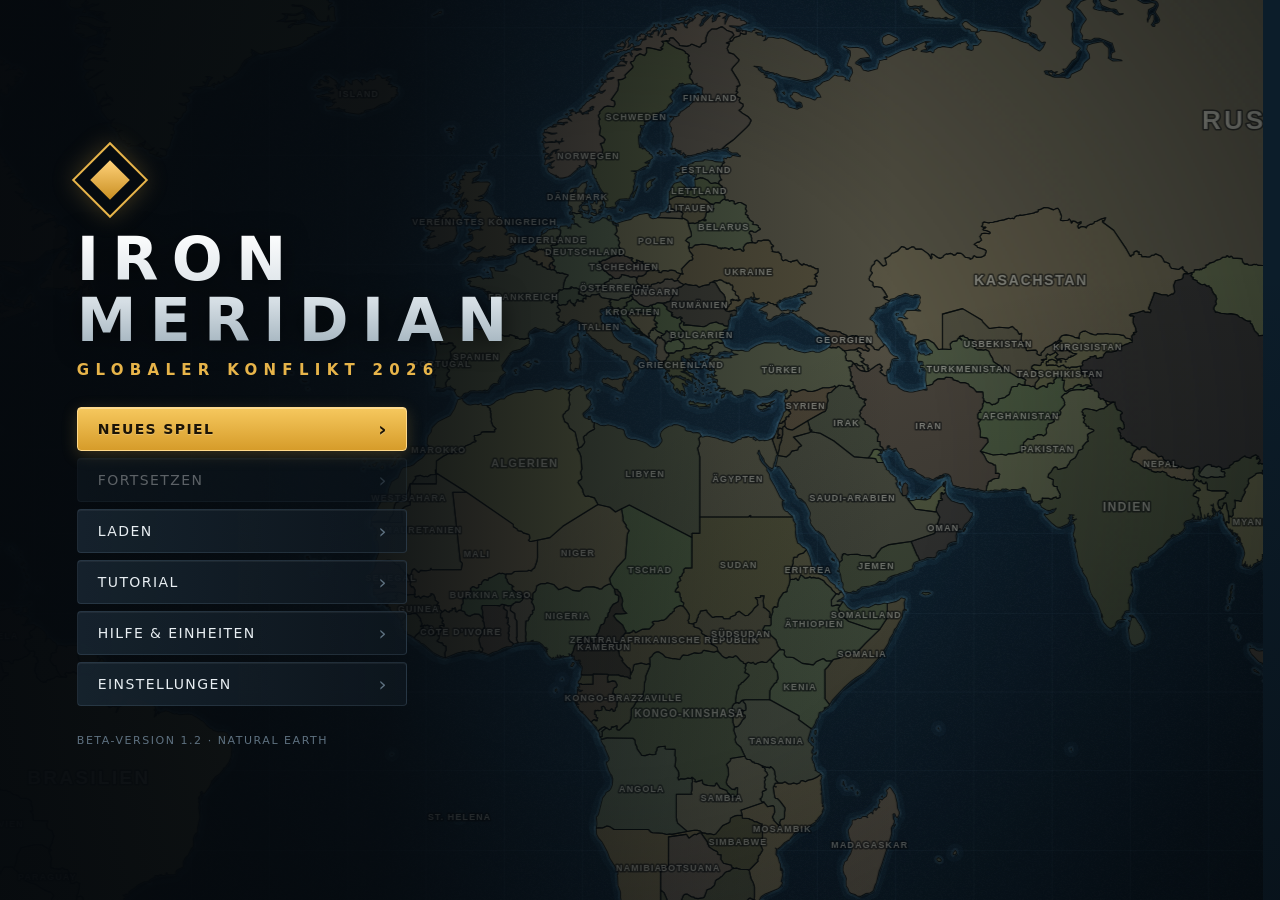
==== commit ad0817df: "Beta 1.2: neuer Abgabestand mit KI-Feinschliff und Leistungsanzeige Co-Authored-By: Claude Opus 5.5 " ====
--- a/index.html
+++ b/index.html
@@ -34,7 +34,7 @@
         <button class="btn" id="mHelp" data-t="help"></button>
         <button class="btn" id="mSettings" data-t="settings"></button>
       </nav>
-      <p class="version"><span data-t="alpha"></span> 1.1 · Natural Earth</p>
+      <p class="version"><span data-t="alpha"></span> 1.2 · Natural Earth</p>
     </div>
   </section>
 
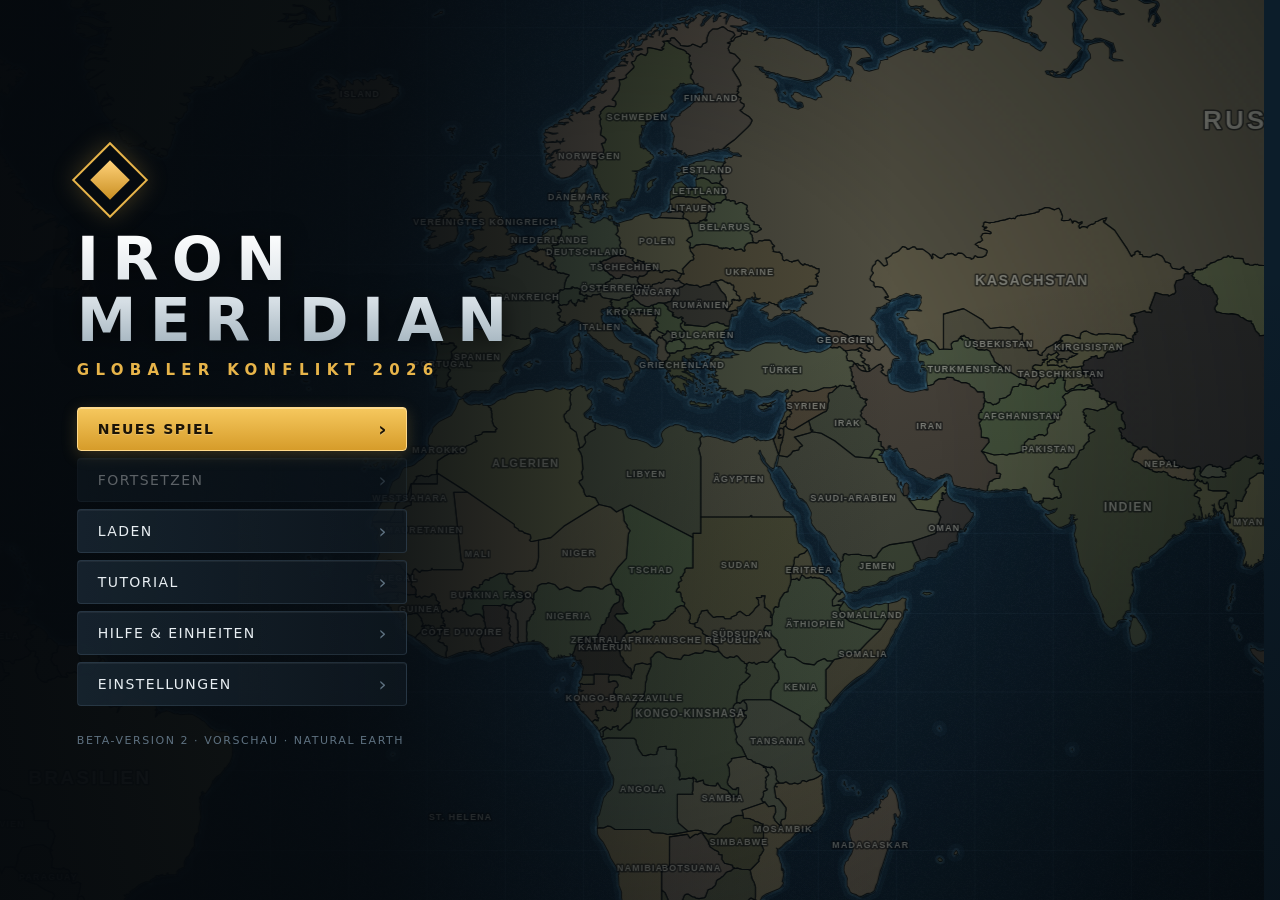
==== commit d74857e1: "Beta-2-Vorschau: eigene Spielstände und eigener Offline-Cache unter /beta2/, Menü zeigt „2 · Vorscha" ====
--- a/index.html
+++ b/index.html
@@ -34,7 +34,7 @@
         <button class="btn" id="mHelp" data-t="help"></button>
         <button class="btn" id="mSettings" data-t="settings"></button>
       </nav>
-      <p class="version"><span data-t="alpha"></span> 1.2 · Natural Earth</p>
+      <p class="version"><span data-t="alpha"></span> 2 · <span data-t="preview"></span> · Natural Earth</p>
     </div>
   </section>
 
--- a/css/style.css
+++ b/css/style.css
@@ -344,8 +344,8 @@
 #hint button { background: rgba(0,0,0,.18); border: 0; border-radius: 3px; padding: 5px 10px; cursor: pointer; font-weight: 700; text-transform: uppercase; font-size: 11px; letter-spacing: .08em; }
 #hint button:hover { background: rgba(0,0,0,.3); }
 
-/* Command bar */
-#cmdbar { position: absolute; bottom: calc(10px + var(--safe-b)); left: 50%; transform: translateX(-50%); display: flex; gap: 4px; padding: 6px; background: var(--panel); border: 1px solid var(--line); border-radius: var(--radius); max-width: calc(100vw - 290px); overflow-x: auto; scrollbar-width: none; box-shadow: var(--shadow), var(--inset); animation: barIn .18s ease-out; }
+/* Command bar: centred in the free strip right of the minimap (10px margin + ~262px box), so the minimap never covers it. */
+#cmdbar { position: absolute; bottom: calc(10px + var(--safe-b)); left: calc(50% + 136px + (var(--safe-l) - var(--safe-r)) / 2); transform: translateX(-50%); display: flex; gap: 4px; padding: 6px; background: var(--panel); border: 1px solid var(--line); border-radius: var(--radius); max-width: calc(100vw - 292px - var(--safe-l) - var(--safe-r)); overflow-x: auto; scrollbar-width: none; box-shadow: var(--shadow), var(--inset); animation: barIn .18s ease-out; }
 #cmdbar::-webkit-scrollbar { display: none; }
 @keyframes barIn { from { opacity: 0; transform: translate(-50%, 8px); } }
 .cmd { position: relative; min-width: 64px; height: 58px; display: flex; flex-direction: column; align-items: center; justify-content: center; gap: 5px; background: var(--card); border: 1px solid var(--line); border-radius: var(--radius-s); cursor: pointer; font-size: 10px; letter-spacing: .05em; text-transform: uppercase; flex: none; padding: 2px 8px; white-space: nowrap; transition: border-color .15s, background .15s, color .15s, transform .06s; color: #cbd7de; box-shadow: var(--inset); }
@@ -572,3 +572,15 @@
   #menu { background: linear-gradient(180deg, rgba(5,9,13,.55), rgba(5,9,13,.94) 60%); align-items: flex-end; padding-bottom: calc(40px + var(--safe-b)); }
   .end-title { font-size: 34px; }
 }
+
+/* Transport load: "used / capacity" tag and cargo icons (air overview, airfield, unit lists). */
+.ctag { flex: none; display: inline-block; min-width: 30px; padding: 1px 6px; border-radius: 9px; font-size: 10px; font-weight: 700; text-align: center; line-height: 15px; border: 1px solid transparent; }
+.ctag.empty { background: rgba(255,255,255,.06); color: var(--muted); border-color: var(--line-2); }
+.ctag.part { background: rgba(214,156,42,.22); color: #f3cf7a; border-color: rgba(214,156,42,.5); }
+.ctag.full { background: rgba(110,190,90,.2); color: #a8e08c; border-color: rgba(110,190,90,.5); }
+.ctag.wait { box-shadow: 0 0 0 1px #ffd65a; }
+.gchip .ctag { margin-left: auto; }
+.uchip .ctag { position: absolute; top: 2px; right: 2px; min-width: 0; padding: 0 4px; font-size: 9px; line-height: 13px; }
+.cic { display: flex; flex-wrap: wrap; gap: 4px; margin-top: 2px; font-size: 10px; color: var(--text); }
+.cic > span { display: inline-flex; align-items: center; gap: 1px; }
+.arow .cic img { width: 22px; height: 15px; }
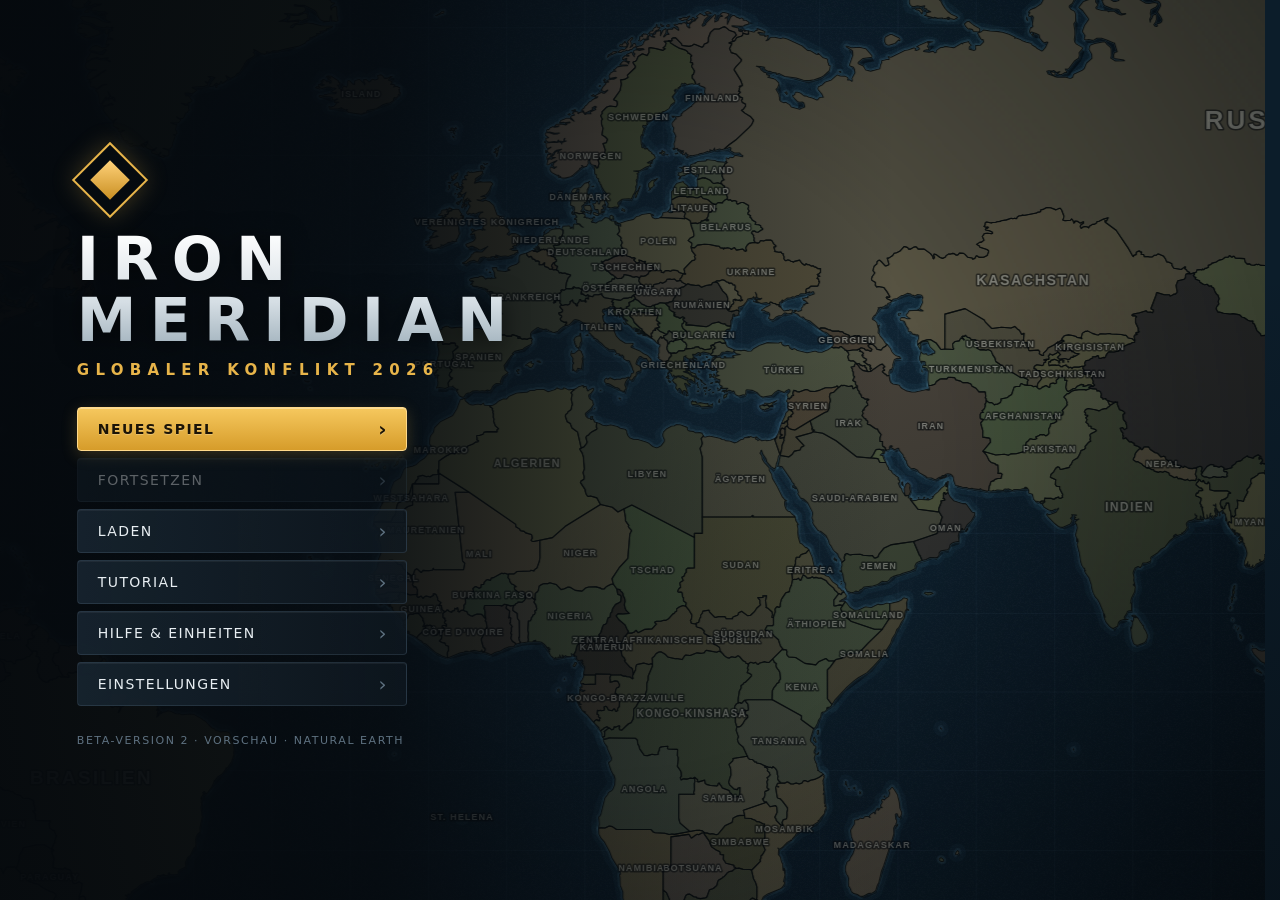
==== commit 28c02bed: "Beta 2: Spieltiefe – Eskalation (#44), APK ans Ende gestellt - Hat ein Bündnis netto 12 Siegpunkte e" ====
--- a/index.html
+++ b/index.html
@@ -59,6 +59,11 @@
             <button data-diff="easy" data-t="easy"></button><button data-diff="normal" data-t="normal"></button><button data-diff="hard" data-t="hard"></button>
           </div>
           <p id="diffDesc" class="muted small"></p>
+          <h3 data-t="escalation"></h3>
+          <div class="seg" id="escSeg">
+            <button data-esc="1" data-t="on"></button><button data-esc="0" data-t="off"></button>
+          </div>
+          <p id="escDesc" class="muted small"></p>
           <h3 id="enemyHead" data-t="chooseEnemy"></h3>
           <div id="enemyList" class="scroll chips-list"></div>
         </div>
--- a/css/style.css
+++ b/css/style.css
@@ -185,9 +185,11 @@
 #objBox .meter i { display: block; height: 100%; background: linear-gradient(90deg, #3f86c4, var(--blue)); box-shadow: 0 0 10px rgba(111,179,234,.6); }
 #objBox .meter.vp { position: relative; height: 10px; }
 #objBox .meter.vp s { position: absolute; top: 0; bottom: 0; width: 2px; margin-left: -1px; background: var(--accent); box-shadow: 0 0 6px rgba(232,181,74,.8); }
+#objBox h3.obj-sub { margin: 12px 0 6px; font-size: 11px; letter-spacing: .12em; text-transform: uppercase; color: var(--accent); }
 #objBox .stat-line b.neg { color: var(--bad, #e2553c); }
 #objBox .desc.small { font-size: 11px; margin: 0 0 10px; }
 #objBox .vp-hold { margin: 0 0 8px; padding: 6px 10px; border-radius: 3px; font-weight: 700; font-size: 12px; background: rgba(143,209,106,.15); color: #c6efad; border: 1px solid rgba(143,209,106,.5); }
+#objBox .vp-hold.other { background: rgba(255,255,255,.06); color: inherit; border-color: var(--line); }
 #objBox .vp-hold.lose { background: rgba(226,85,60,.15); color: #ffd2c8; border-color: rgba(226,85,60,.6); }
 
 /* Points victory / surrender countdown under the top bar. */
@@ -269,7 +271,7 @@
 .ucard .tm { position: absolute; right: 6px; top: 6px; font-size: 10px; color: var(--muted); background: rgba(5,10,14,.6); padding: 1px 5px; border-radius: 8px; }
 .qitem { display: flex; align-items: center; gap: 10px; padding: 7px 10px; font-size: 12px; background: rgba(5,10,14,.4); border: 1px solid var(--line); border-radius: var(--radius-s); margin-bottom: 4px; }
 .qitem .nm { flex: 2 1 auto; min-width: 0; white-space: nowrap; overflow: hidden; text-overflow: ellipsis; }
-.qitem .bar { flex: 1 1 40px; min-width: 36px; margin: 0; }
+.qitem .bar { flex: 1 1 28px; min-width: 24px; margin: 0; }
 .qitem .bar i { transition: width .25s linear; }
 .qitem button { background: transparent; border: 1px solid var(--line-2); border-radius: 3px; width: 26px; height: 26px; cursor: pointer; padding: 0; color: var(--muted); flex: none; transition: color .15s, border-color .15s; }
 .qitem button:hover { color: var(--bad); border-color: var(--bad); }
@@ -294,6 +296,13 @@
 .opt-row { display: flex; align-items: center; justify-content: space-between; gap: 8px; margin: 0 0 8px; font-size: 11px; color: var(--muted); text-transform: uppercase; letter-spacing: .06em; }
 .opt-row .seg { flex-wrap: wrap; max-width: 75%; }
 .opt-row .seg.small button { height: 30px; padding: 0 9px; }
+.qitem button.rep:hover { color: var(--accent); border-color: var(--accent); }
+.qitem button.rep.on { color: var(--accent-ink); background: var(--accent); border-color: var(--accent); }
+.upk-warn { margin: 6px 0; padding: 6px 8px; border: 1px solid var(--bad); border-radius: var(--radius-s); color: var(--bad); background: rgba(5,10,14,.4); }
+.cmd-cnt { margin-left: 6px; text-transform: none; letter-spacing: 0; }
+.cmd-cnt.full { color: var(--bad); font-weight: 700; }
+.army-miss .miss { display: inline-flex; align-items: center; gap: 3px; font-size: 11px; color: var(--bad); }
+.army-miss .miss img { width: 24px; height: 16px; }
 .qitem img { width: 26px; height: 18px; flex: none; }
 .qitem .cnt { color: var(--accent); }
 .army-tag { display: inline-grid; place-items: center; min-width: 16px; height: 16px; padding: 0 3px; font-size: 10px; font-weight: 700; border-radius: 3px; background: var(--accent); color: var(--accent-ink); }
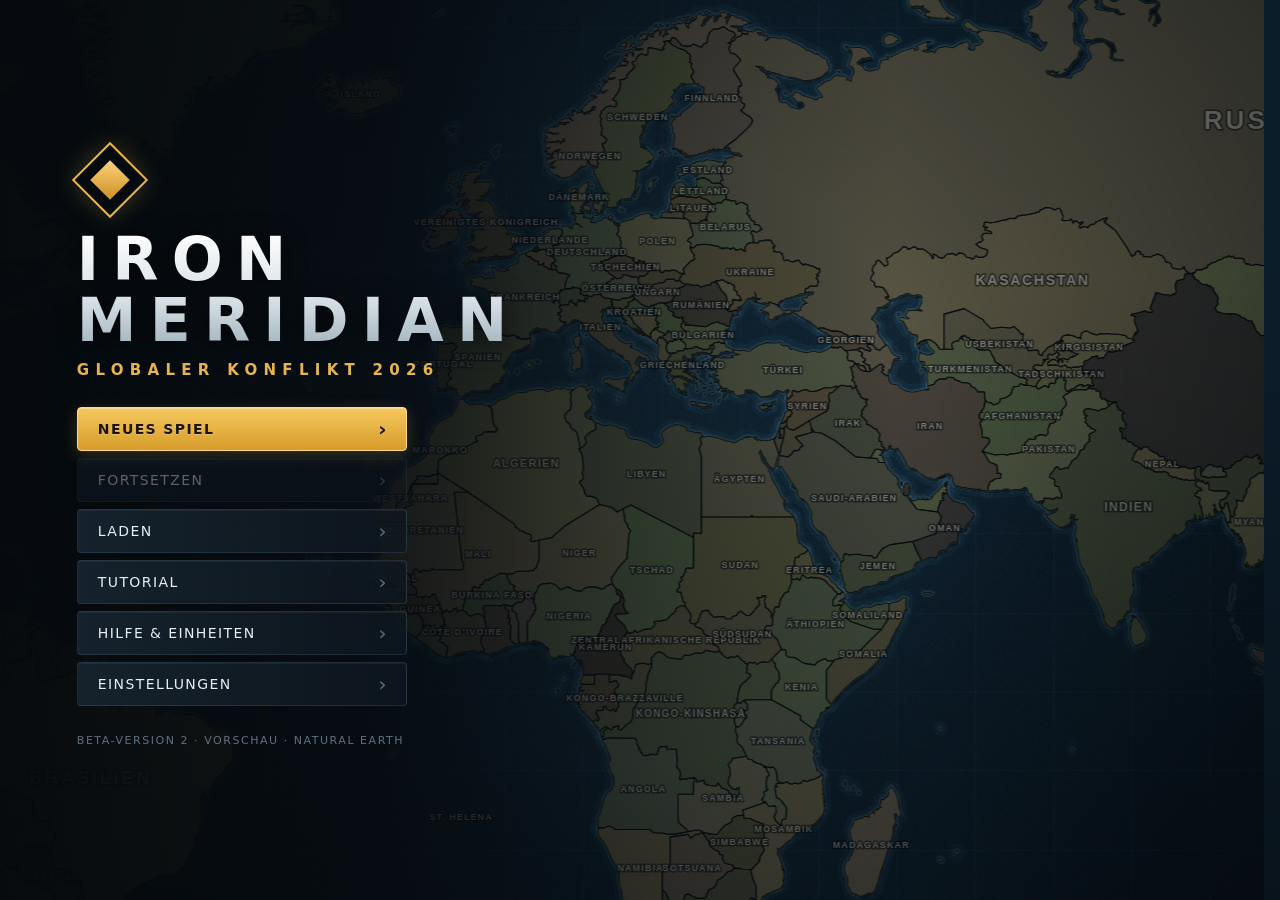
==== commit 4eac13cf: "Beta 2: acht neue Einheiten aus ROADMAP 3.1 Erdkampfflugzeug (A-10C / Su-25SM3), Tarnkappen-Jäger (F" ====
--- a/index.html
+++ b/index.html
@@ -127,6 +127,7 @@
   <script src="js/render/models-east-land.js"></script>
   <script src="js/render/models-air.js"></script>
   <script src="js/render/models-sea.js"></script>
+  <script src="js/render/models-beta2.js"></script>
   <script src="js/render/renderer.js"></script>
   <script src="js/audio.js"></script>
   <script src="js/save.js"></script>
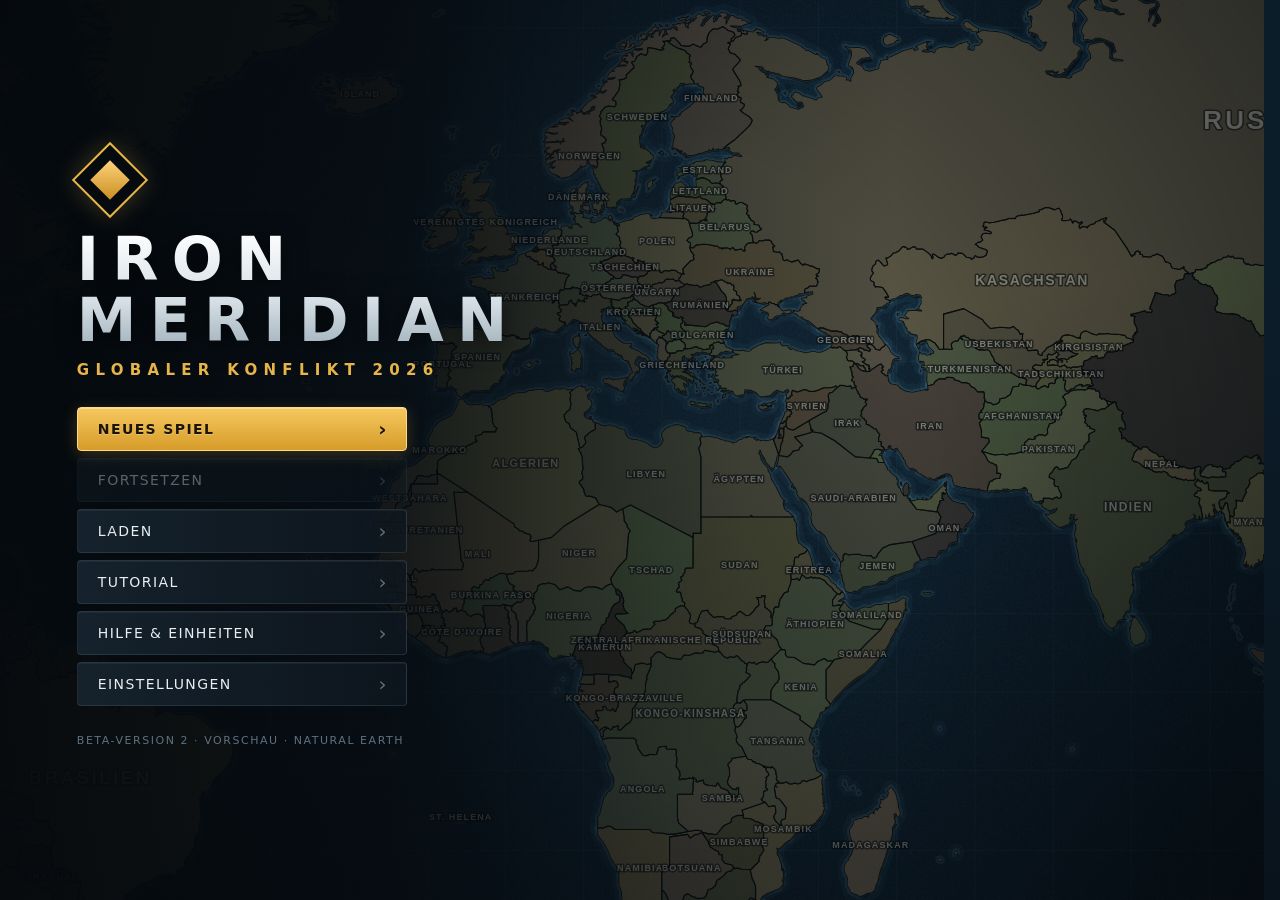
==== commit 3338e0b5: "Beta 2: Spieltiefe – Kriegsmüdigkeit (#47) und Veteranen (#50) - Kriegsmüdigkeit je Land (0–100 %): " ====
--- a/index.html
+++ b/index.html
@@ -83,6 +83,7 @@
         <div class="res" id="resM" data-title="money"></div>
         <div class="res" id="resI" data-title="industry"></div>
         <div class="res" id="resO" data-title="oil"></div>
+        <div class="res weary" id="resW"></div>
       </div>
       <div class="tb-group time-group">
         <button class="ibtn" id="btnPause" aria-label="Pause"></button>
--- a/css/style.css
+++ b/css/style.css
@@ -165,7 +165,7 @@
 .res svg { width: 18px; height: 18px; flex: none; }
 .res .v { font-size: 15px; font-weight: 700; min-width: 44px; line-height: 1; }
 .res .inc { font-size: 10px; color: var(--good); line-height: 1; letter-spacing: .02em; }
-.res .v, .res .inc { display: block; }
+.res .v, .res .inc { display: block; white-space: nowrap; }
 .res .inc.neg, .res.neg .v { color: var(--bad, #e2553c); }
 .res { cursor: pointer; }
 .res .num { display: flex; flex-direction: column; gap: 3px; }
@@ -187,6 +187,13 @@
 #objBox .meter.vp s { position: absolute; top: 0; bottom: 0; width: 2px; margin-left: -1px; background: var(--accent); box-shadow: 0 0 6px rgba(232,181,74,.8); }
 #objBox h3.obj-sub { margin: 12px 0 6px; font-size: 11px; letter-spacing: .12em; text-transform: uppercase; color: var(--accent); }
 #objBox .stat-line b.neg { color: var(--bad, #e2553c); }
+#objBox .stat-line b.mid { color: var(--warn); }
+#objBox .meter.weary i { background: linear-gradient(90deg, #c8901f, #e2553c); box-shadow: none; }
+.res.weary .inc { color: var(--muted); }
+.res.weary.mid .v { color: var(--warn); }
+.bar.gold i { background: linear-gradient(90deg, #b8902f, #ffd75a); }
+.rank { color: #e0b84a; font-weight: 700; letter-spacing: -2px; margin-right: 3px; }
+.rank.r3 { color: #ffd75a; text-shadow: 0 0 6px rgba(255,215,90,.5); }
 #objBox .desc.small { font-size: 11px; margin: 0 0 10px; }
 #objBox .vp-hold { margin: 0 0 8px; padding: 6px 10px; border-radius: 3px; font-weight: 700; font-size: 12px; background: rgba(143,209,106,.15); color: #c6efad; border: 1px solid rgba(143,209,106,.5); }
 #objBox .vp-hold.other { background: rgba(255,255,255,.06); color: inherit; border-color: var(--line); }
@@ -554,6 +561,10 @@
   .res { padding: 0 6px; gap: 5px; }
   .res svg { width: 14px; height: 14px; }
   .res .v { min-width: 0; font-size: 12px; }
+  .res-group { gap: 3px; }
+  .res { padding: 0 4px; gap: 4px; }
+  .res.weary { padding: 0 3px; gap: 2px; }
+  .res.weary .v { font-size: 11px; }
   #speedSeg button:nth-child(3) { display: none; }
   .tb-group.right { gap: 4px; }
   /* Narrow phones: everything in the top bar must fit next to the menu button. */
@@ -561,7 +572,7 @@
   .time-group { margin-left: 0; padding-left: 4px; gap: 4px; }
   .ibtn { width: 32px; }
   #btnPause { width: 34px; }
-  .seg.small button { padding: 0 7px; }
+  .seg.small button { padding: 0 5px; }
   .save-new { flex-wrap: wrap; }
   .save-new .input, .save-new .btn { flex-basis: 100%; }
   .slot { flex-wrap: wrap; }
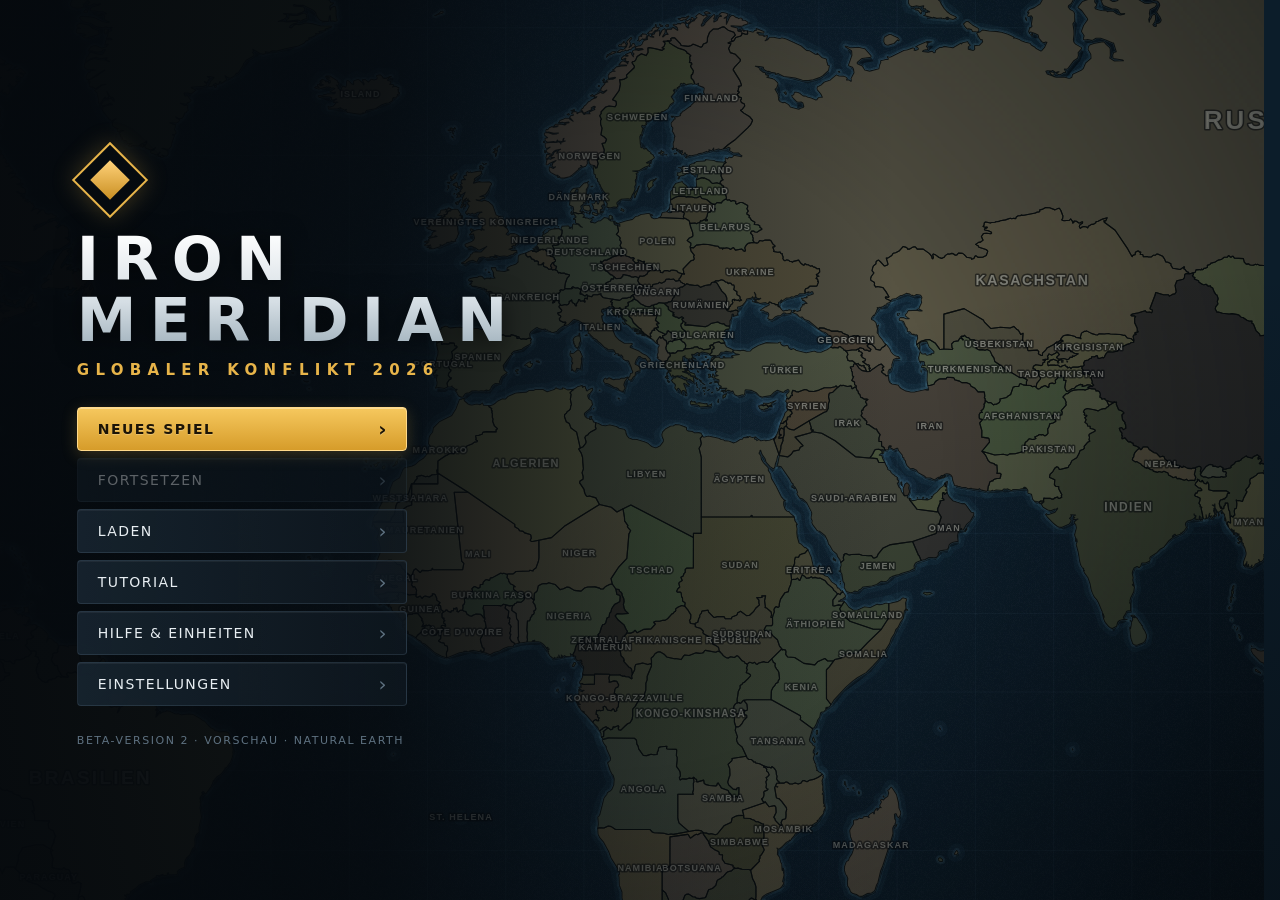
==== commit 780a2f51: "Beta 2: Spieltiefe – Ereignisse (#49) - Neues Ereignis-System (js/core/events.js): alle 6–9 Minuten " ====
--- a/index.html
+++ b/index.html
@@ -64,6 +64,11 @@
             <button data-esc="1" data-t="on"></button><button data-esc="0" data-t="off"></button>
           </div>
           <p id="escDesc" class="muted small"></p>
+          <h3 data-t="events"></h3>
+          <div class="seg" id="evSeg">
+            <button data-ev="1" data-t="on"></button><button data-ev="0" data-t="off"></button>
+          </div>
+          <p id="evDesc" class="muted small"></p>
           <h3 id="enemyHead" data-t="chooseEnemy"></h3>
           <div id="enemyList" class="scroll chips-list"></div>
         </div>
@@ -122,6 +127,7 @@
   <script src="js/core/sim.js"></script>
   <script src="js/core/tactics.js"></script>
   <script src="js/core/ai.js"></script>
+  <script src="js/core/events.js"></script>
   <script src="js/render/symbols.js"></script>
   <script src="js/render/models.js"></script>
   <script src="js/render/models-land.js"></script>
--- a/css/style.css
+++ b/css/style.css
@@ -191,6 +191,14 @@
 #objBox .meter.weary i { background: linear-gradient(90deg, #c8901f, #e2553c); box-shadow: none; }
 .res.weary .inc { color: var(--muted); }
 .res.weary.mid .v { color: var(--warn); }
+.ev-opts { display: flex; flex-direction: column; gap: 10px; margin-top: 16px; }
+.btn.ev-opt { display: flex; flex-direction: column; align-items: flex-start; gap: 4px; text-align: left; padding: 12px 14px; white-space: normal; height: auto; line-height: 1.35; }
+.btn.ev-opt b { font-size: 14px; letter-spacing: .04em; }
+.btn.ev-opt span { font-size: 12px; font-weight: 400; opacity: .9; text-transform: none; letter-spacing: 0; }
+.btn.ev-opt .ev-cost { display: flex; align-items: center; gap: 4px; font-weight: 700; }
+.btn.ev-opt .ev-cost svg { width: 15px; height: 15px; }
+.ev-kind { display: inline-block; font-size: 10px; letter-spacing: .14em; padding: 3px 7px; border-radius: 3px; margin-right: 10px; vertical-align: middle; background: rgba(111,179,234,.18); color: var(--blue); }
+.ev-kind.mil { background: rgba(226,85,60,.18); color: #ff8a70; }
 .bar.gold i { background: linear-gradient(90deg, #b8902f, #ffd75a); }
 .rank { color: #e0b84a; font-weight: 700; letter-spacing: -2px; margin-right: 3px; }
 .rank.r3 { color: #ffd75a; text-shadow: 0 0 6px rgba(255,215,90,.5); }
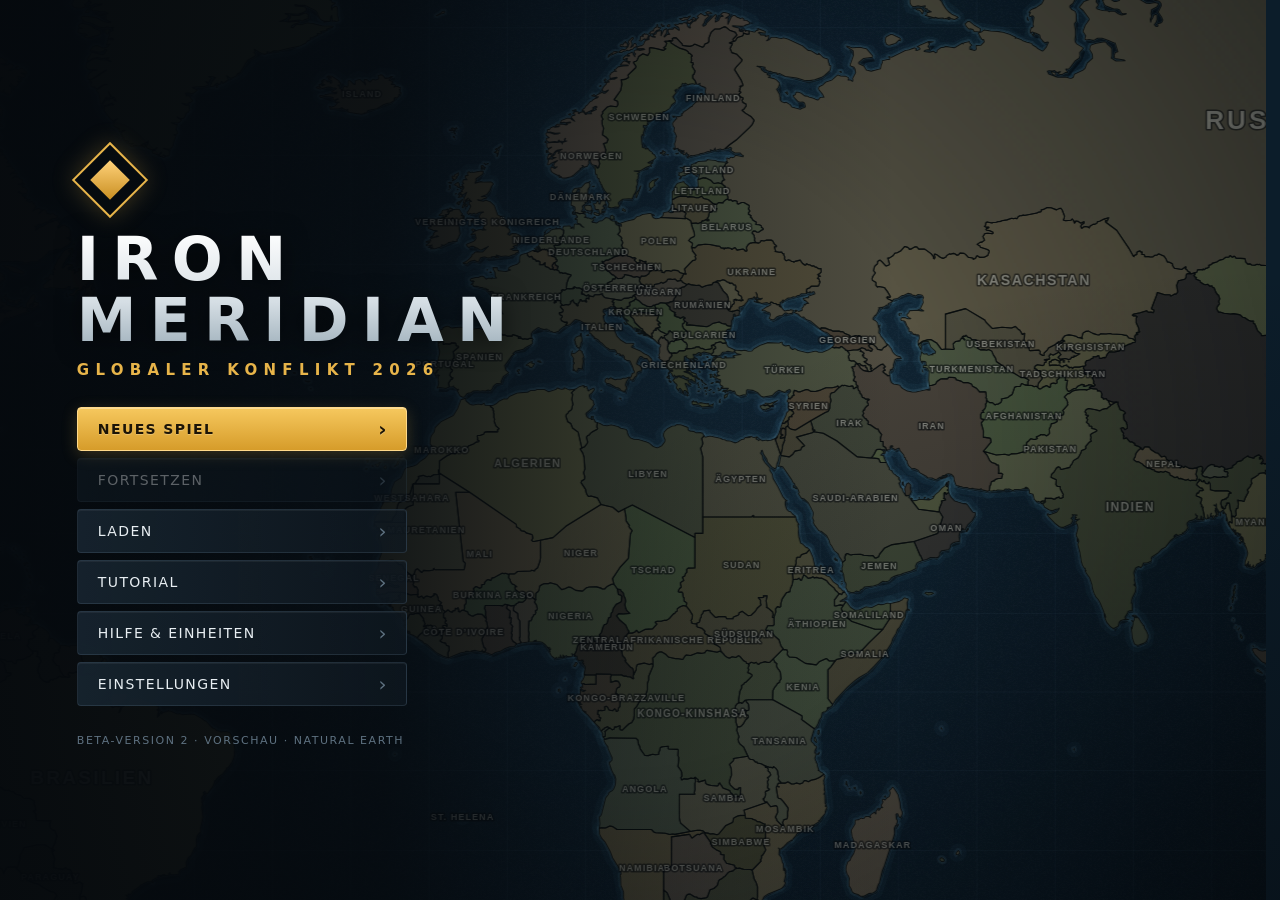
==== commit 8ebbb40c: "Beta 2: Spieltiefe – Missionen (#48) - Neues Missions-System (js/core/missions.js): immer eine aktiv" ====
--- a/index.html
+++ b/index.html
@@ -102,6 +102,7 @@
     </header>
     <div id="pausedTag" data-t="paused"></div>
     <div id="vpTag" hidden></div>
+    <button id="misTag" hidden></button>
     <div id="objBox" class="panel-glass" hidden></div>
     <div id="log"></div>
     <div id="toasts"></div>
@@ -128,6 +129,7 @@
   <script src="js/core/tactics.js"></script>
   <script src="js/core/ai.js"></script>
   <script src="js/core/events.js"></script>
+  <script src="js/core/missions.js"></script>
   <script src="js/render/symbols.js"></script>
   <script src="js/render/models.js"></script>
   <script src="js/render/models-land.js"></script>
--- a/css/style.css
+++ b/css/style.css
@@ -212,6 +212,14 @@
 #vpTag.win { background: linear-gradient(180deg, rgba(120,190,90,.96), rgba(70,140,55,.96)); color: #0d1a0a; box-shadow: 0 4px 18px rgba(143,209,106,.35); }
 #vpTag.lose { background: linear-gradient(180deg, rgba(226,85,60,.96), rgba(170,50,35,.96)); color: #fff; box-shadow: 0 4px 18px rgba(226,85,60,.35); }
 #vpTag[hidden] { display: none; }
+/* Running mission (#48): pill at the top right under the top bar (the detail panel covers it while open). */
+#misTag { position: absolute; top: calc(var(--top-h) + 10px); right: calc(10px + var(--safe-r)); display: flex; align-items: center; gap: 8px; max-width: min(360px, calc(100vw - 24px)); padding: 6px 12px; font: inherit; font-size: 12px; color: #e6edf1; background: rgba(5,10,14,.82); border: 1px solid rgba(232,181,74,.55); border-radius: 18px; cursor: pointer; z-index: 2; box-shadow: 0 4px 14px rgba(0,0,0,.35); }
+#misTag.low { top: calc(var(--top-h) + 10px); }
+#misTag[hidden] { display: none; }
+#misTag svg { width: 15px; height: 15px; flex: none; color: var(--accent); }
+#misTag span { overflow: hidden; text-overflow: ellipsis; white-space: nowrap; }
+#misTag b { font-variant-numeric: tabular-nums; color: var(--accent); }
+#misTag b.neg { color: var(--bad, #e2553c); }
 
 #log { position: absolute; top: calc(var(--top-h) + 10px); left: calc(10px + var(--safe-l)); width: 310px; display: flex; flex-direction: column; gap: 4px; pointer-events: none; }
 .log-item { position: relative; font-size: 12px; line-height: 1.35; padding: 6px 10px 6px 26px; background: linear-gradient(90deg, rgba(10,17,23,.9), rgba(10,17,23,.65)); border: 1px solid var(--line); border-left: 3px solid var(--muted); border-radius: 3px; animation: logIn .25s ease-out; transition: opacity .6s, background .15s; box-shadow: 0 3px 10px rgba(0,0,0,.25); }
@@ -572,6 +580,8 @@
   .res-group { gap: 3px; }
   .res { padding: 0 4px; gap: 4px; }
   .res.weary { padding: 0 3px; gap: 2px; }
+  /* The mission pill sits below the "paused" tag on narrow phones. */
+  #misTag, #misTag.low { top: calc(var(--top-h) + 42px); }
   .res.weary .v { font-size: 11px; }
   #speedSeg button:nth-child(3) { display: none; }
   .tb-group.right { gap: 4px; }
